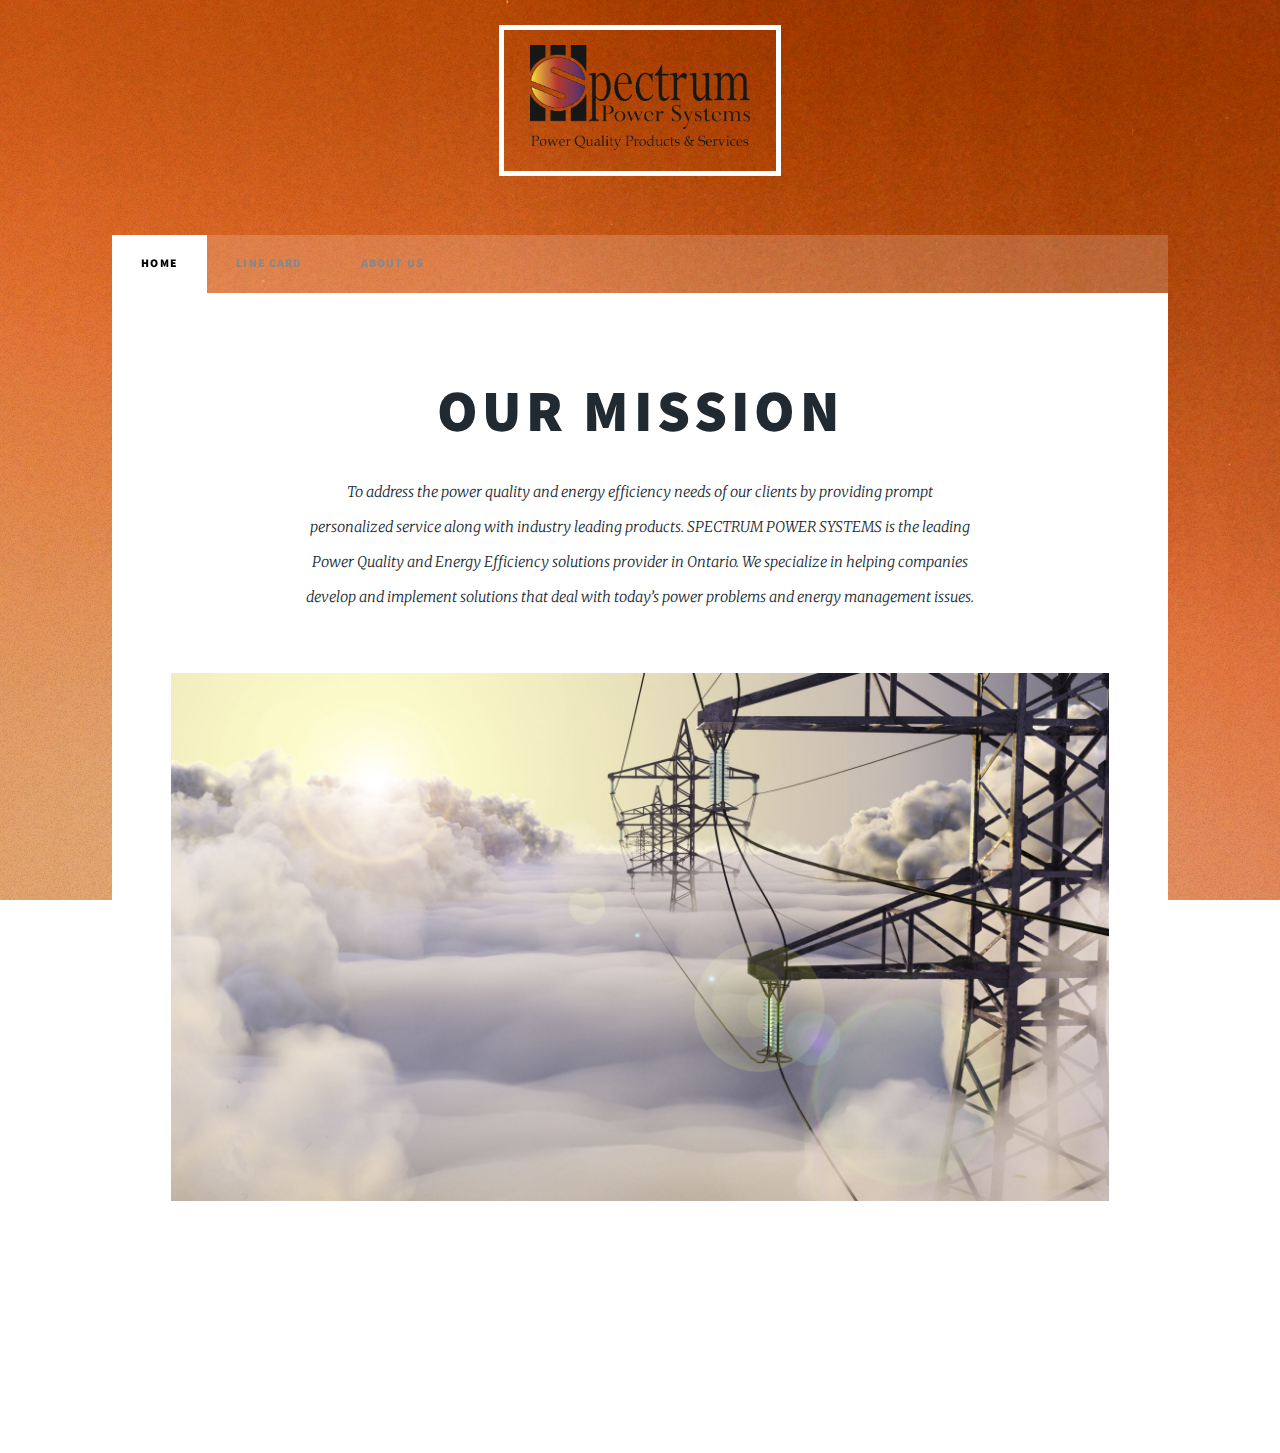
==== index.html @ ce245216 "Updated files" ====
﻿<!DOCTYPE HTML>
<html>
	<head>
		<title>Spectrum Power Systems</title>
		<meta charset="utf-8" />
		<meta name="viewport" content="width=device-width, initial-scale=1, user-scalable=no" />
		<link rel="stylesheet" href="assets/css/main.css" />
		<noscript><link rel="stylesheet" href="assets/css/noscript.css" /></noscript>
	</head>
	<body class="is-loading">

		<!-- Wrapper -->
			<div id="wrapper" >

				<!-- Intro -->
				<!--	<div id="intro">
						<div class="intro lg_img">
							<img src="images/logo.png"/>
							<br><br>
						</div>
						<!--<h1>Spectrum<br /></h1>
                            <h2>Power Systems</h2>
						<p>Power Quality Products & Services</a><br /></p>-->
				<!--		<ul class="actions">
							<li><a href="#header" class="button icon solo fa-arrow-down scrolly">Continue</a></li>
						</ul>
					</div>
				-->

				<!-- Header -->
					<header id="header">
						<a href="index.html" class="logo"><img src="images/logo.png"/></a>
					</header>

				<!-- Nav -->
					<nav id="nav">
						<ul class="links">
							<li class="active"><a href="index.html">Home</a></li>
							<li><a href="line_card.html">Line Card</a></li>
							<li><a href="about.html">About Us</a></li>
						</ul>
					</nav>

				<!-- Main -->
					<div id="main">

						<!-- Featured Post -->
							<article class="post featured">
								<header class="major">
								<h2>Our Mission<br /></h2>
									<p>To address the power quality and energy efficiency needs of our clients by providing prompt  <br/>
                                    personalized service along with industry leading products. SPECTRUM POWER SYSTEMS is the leading <br />
                                    Power Quality and Energy Efficiency solutions provider in Ontario. We specialize in helping companies <br />
                                    develop and implement solutions that deal with today’s power problems and energy management issues.</p>
								</header>
								<a href="#" class="image main"><img src="images/img01.jpg" alt="" /></a>
							</article>
                        </div>
				<!-- Copyright -->
					<div id="copyright">
						<ul><li>&copy; Copyright </li>
					</div>

			</div>

		<!-- Scripts -->
			<script src="assets/js/jquery.min.js"></script>
			<script src="assets/js/jquery.scrollex.min.js"></script>
			<script src="assets/js/jquery.scrolly.min.js"></script>
			<script src="assets/js/skel.min.js"></script>
			<script src="assets/js/util.js"></script>
			<script src="assets/js/main.js"></script>

	</body>
</html>
---- assets/css/main.css ----
@import url(font-awesome.min.css);
@import url("https://fonts.googleapis.com/css?family=Merriweather:300,700,300italic,700italic|Source+Sans+Pro:900");

/*
	Massively by HTML5 UP
	html5up.net | @ajlkn
	Free for personal and commercial use under the CCA 3.0 license (html5up.net/license)
*/

/* Reset */

.lmnop {
    text-align: left;
}
.logo img{
	height: 7.2rem;
	width: 15rem;
}
.line_table_left {
    padding-left: 7%;
}
.sublist {
    list-style-type: circle;
}
.map {
	padding-top: 3rem;
    height: 200%;
    width: 100%;
}
.logo_links {
    text-align: center;
}
.logo_links img{
    height:10%;
    width:175px; 
    text-align: center;
}
.logo_links a {
    border: 0 none;
}
.remove_empty {
	margin-bottom: 0px;
}
.lg_img img{
	height:320px;
	width:620px;
	text-align: center;
}



	html, body, div, span, applet, object, iframe, h1, h2, h3, h4, h5, h6, p, blockquote, pre, a, abbr, acronym, address, big, cite, code, del, dfn, em, img, ins, kbd, q, s, samp, small, strike, strong, sub, sup, tt, var, b, u, i, center, dl, dt, dd, ol, ul, li, fieldset, form, label, legend, table, caption, tbody, tfoot, thead, tr, th, td, article, aside, canvas, details, embed, figure, figcaption, footer, header, hgroup, menu, nav, output, ruby, section, summary, time, mark, audio, video {
		margin: 0;
		padding: 0;
		border: 0;
		font-size: 100%;
		font: inherit;
		vertical-align: baseline;
	}

	article, aside, details, figcaption, figure, footer, header, hgroup, menu, nav, section {
		display: block;
	}

	body {
		line-height: 1;
	}

	ol, ul {
		list-style: none;
	}

	blockquote, q {
		quotes: none;
	}

	blockquote:before, blockquote:after, q:before, q:after {
		content: '';
		content: none;
	}

	table {
		border-collapse: collapse;
		border-spacing: 0;
	}

	body {
		-webkit-text-size-adjust: none;
	}

/* Box Model */

	*, *:before, *:after {
		-moz-box-sizing: border-box;
		-webkit-box-sizing: border-box;
		box-sizing: border-box;
	}

/* Grid */

	.row {
		border-bottom: solid 1px transparent;
		-moz-box-sizing: border-box;
		-webkit-box-sizing: border-box;
		box-sizing: border-box;
	}

	.row > * {
		float: left;
		-moz-box-sizing: border-box;
		-webkit-box-sizing: border-box;
		box-sizing: border-box;
	}

	.row:after, .row:before {
		content: '';
		display: block;
		clear: both;
		height: 0;
	}

	.row.uniform > * > :first-child {
		margin-top: 0;
	}

	.row.uniform > * > :last-child {
		margin-bottom: 0;
	}

	.row.\30 \25 > * {
		padding: 0 0 0 0rem;
	}

	.row.\30 \25 {
		margin: 0 0 -1px 0rem;
	}

	.row.uniform.\30 \25 > * {
		padding: 0rem 0 0 0rem;
	}

	.row.uniform.\30 \25 {
		margin: 0rem 0 -1px 0rem;
	}

	.row > * {
		padding: 0 0 0 1.5rem;
	}

	.row {
		margin: 0 0 -1px -1.5rem;
	}

	.row.uniform > * {
		padding: 1.5rem 0 0 1.5rem;
	}

	.row.uniform {
		margin: -1.5rem 0 -1px -1.5rem;
	}

	.row.\32 00\25 > * {
		padding: 0 0 0 3rem;
	}

	.row.\32 00\25 {
		margin: 0 0 -1px -3rem;
	}

	.row.uniform.\32 00\25 > * {
		padding: 3rem 0 0 3rem;
	}

	.row.uniform.\32 00\25 {
		margin: -3rem 0 -1px -3rem;
	}

	.row.\31 50\25 > * {
		padding: 0 0 0 2.25rem;
	}

	.row.\31 50\25 {
		margin: 0 0 -1px -2.25rem;
	}

	.row.uniform.\31 50\25 > * {
		padding: 2.25rem 0 0 2.25rem;
	}

	.row.uniform.\31 50\25 {
		margin: -2.25rem 0 -1px -2.25rem;
	}

	.row.\35 0\25 > * {
		padding: 0 0 0 0.75rem;
	}

	.row.\35 0\25 {
		margin: 0 0 -1px -0.75rem;
	}

	.row.uniform.\35 0\25 > * {
		padding: 0.75rem 0 0 0.75rem;
	}

	.row.uniform.\35 0\25 {
		margin: -0.75rem 0 -1px -0.75rem;
	}

	.row.\32 5\25 > * {
		padding: 0 0 0 0.375rem;
	}

	.row.\32 5\25 {
		margin: 0 0 -1px -0.375rem;
	}

	.row.uniform.\32 5\25 > * {
		padding: 0.375rem 0 0 0.375rem;
	}

	.row.uniform.\32 5\25 {
		margin: -0.375rem 0 -1px -0.375rem;
	}

	.\31 2u, .\31 2u\24 {
		width: 100%;
		clear: none;
		margin-left: 0;
	}

	.\31 1u, .\31 1u\24 {
		width: 91.6666666667%;
		clear: none;
		margin-left: 0;
	}

	.\31 0u, .\31 0u\24 {
		width: 83.3333333333%;
		clear: none;
		margin-left: 0;
	}

	.\39 u, .\39 u\24 {
		width: 75%;
		clear: none;
		margin-left: 0;
	}

	.\38 u, .\38 u\24 {
		width: 66.6666666667%;
		clear: none;
		margin-left: 0;
	}

	.\37 u, .\37 u\24 {
		width: 58.3333333333%;
		clear: none;
		margin-left: 0;
	}

	.\36 u, .\36 u\24 {
		width: 50%;
		clear: none;
		margin-left: 0;
	}

	.\35 u, .\35 u\24 {
		width: 41.6666666667%;
		clear: none;
		margin-left: 0;
	}

	.\34 u, .\34 u\24 {
		width: 33.3333333333%;
		clear: none;
		margin-left: 0;
	}

	.\33 u, .\33 u\24 {
		width: 25%;
		clear: none;
		margin-left: 0;
	}

	.\32 u, .\32 u\24 {
		width: 16.6666666667%;
		clear: none;
		margin-left: 0;
	}

	.\31 u, .\31 u\24 {
		width: 8.3333333333%;
		clear: none;
		margin-left: 0;
	}

	.\31 2u\24 + *,
	.\31 1u\24 + *,
	.\31 0u\24 + *,
	.\39 u\24 + *,
	.\38 u\24 + *,
	.\37 u\24 + *,
	.\36 u\24 + *,
	.\35 u\24 + *,
	.\34 u\24 + *,
	.\33 u\24 + *,
	.\32 u\24 + *,
	.\31 u\24 + * {
		clear: left;
	}

	.\-11u {
		margin-left: 91.66667%;
	}

	.\-10u {
		margin-left: 83.33333%;
	}

	.\-9u {
		margin-left: 75%;
	}

	.\-8u {
		margin-left: 66.66667%;
	}

	.\-7u {
		margin-left: 58.33333%;
	}

	.\-6u {
		margin-left: 50%;
	}

	.\-5u {
		margin-left: 41.66667%;
	}

	.\-4u {
		margin-left: 33.33333%;
	}

	.\-3u {
		margin-left: 25%;
	}

	.\-2u {
		margin-left: 16.66667%;
	}

	.\-1u {
		margin-left: 8.33333%;
	}

	@media screen and (max-width: 1680px) {

		.row > * {
			padding: 0 0 0 1.5rem;
		}

		.row {
			margin: 0 0 -1px -1.5rem;
		}

		.row.uniform > * {
			padding: 1.5rem 0 0 1.5rem;
		}

		.row.uniform {
			margin: -1.5rem 0 -1px -1.5rem;
		}

		.row.\32 00\25 > * {
			padding: 0 0 0 3rem;
		}

		.row.\32 00\25 {
			margin: 0 0 -1px -3rem;
		}

		.row.uniform.\32 00\25 > * {
			padding: 3rem 0 0 3rem;
		}

		.row.uniform.\32 00\25 {
			margin: -3rem 0 -1px -3rem;
		}

		.row.\31 50\25 > * {
			padding: 0 0 0 2.25rem;
		}

		.row.\31 50\25 {
			margin: 0 0 -1px -2.25rem;
		}

		.row.uniform.\31 50\25 > * {
			padding: 2.25rem 0 0 2.25rem;
		}

		.row.uniform.\31 50\25 {
			margin: -2.25rem 0 -1px -2.25rem;
		}

		.row.\35 0\25 > * {
			padding: 0 0 0 0.75rem;
		}

		.row.\35 0\25 {
			margin: 0 0 -1px -0.75rem;
		}

		.row.uniform.\35 0\25 > * {
			padding: 0.75rem 0 0 0.75rem;
		}

		.row.uniform.\35 0\25 {
			margin: -0.75rem 0 -1px -0.75rem;
		}

		.row.\32 5\25 > * {
			padding: 0 0 0 0.375rem;
		}

		.row.\32 5\25 {
			margin: 0 0 -1px -0.375rem;
		}

		.row.uniform.\32 5\25 > * {
			padding: 0.375rem 0 0 0.375rem;
		}

		.row.uniform.\32 5\25 {
			margin: -0.375rem 0 -1px -0.375rem;
		}

		.\31 2u\28xlarge\29, .\31 2u\24\28xlarge\29 {
			width: 100%;
			clear: none;
			margin-left: 0;
		}

		.\31 1u\28xlarge\29, .\31 1u\24\28xlarge\29 {
			width: 91.6666666667%;
			clear: none;
			margin-left: 0;
		}

		.\31 0u\28xlarge\29, .\31 0u\24\28xlarge\29 {
			width: 83.3333333333%;
			clear: none;
			margin-left: 0;
		}

		.\39 u\28xlarge\29, .\39 u\24\28xlarge\29 {
			width: 75%;
			clear: none;
			margin-left: 0;
		}

		.\38 u\28xlarge\29, .\38 u\24\28xlarge\29 {
			width: 66.6666666667%;
			clear: none;
			margin-left: 0;
		}

		.\37 u\28xlarge\29, .\37 u\24\28xlarge\29 {
			width: 58.3333333333%;
			clear: none;
			margin-left: 0;
		}

		.\36 u\28xlarge\29, .\36 u\24\28xlarge\29 {
			width: 50%;
			clear: none;
			margin-left: 0;
		}

		.\35 u\28xlarge\29, .\35 u\24\28xlarge\29 {
			width: 41.6666666667%;
			clear: none;
			margin-left: 0;
		}

		.\34 u\28xlarge\29, .\34 u\24\28xlarge\29 {
			width: 33.3333333333%;
			clear: none;
			margin-left: 0;
		}

		.\33 u\28xlarge\29, .\33 u\24\28xlarge\29 {
			width: 25%;
			clear: none;
			margin-left: 0;
		}

		.\32 u\28xlarge\29, .\32 u\24\28xlarge\29 {
			width: 16.6666666667%;
			clear: none;
			margin-left: 0;
		}

		.\31 u\28xlarge\29, .\31 u\24\28xlarge\29 {
			width: 8.3333333333%;
			clear: none;
			margin-left: 0;
		}

		.\31 2u\24\28xlarge\29 + *,
		.\31 1u\24\28xlarge\29 + *,
		.\31 0u\24\28xlarge\29 + *,
		.\39 u\24\28xlarge\29 + *,
		.\38 u\24\28xlarge\29 + *,
		.\37 u\24\28xlarge\29 + *,
		.\36 u\24\28xlarge\29 + *,
		.\35 u\24\28xlarge\29 + *,
		.\34 u\24\28xlarge\29 + *,
		.\33 u\24\28xlarge\29 + *,
		.\32 u\24\28xlarge\29 + *,
		.\31 u\24\28xlarge\29 + * {
			clear: left;
		}

		.\-11u\28xlarge\29 {
			margin-left: 91.66667%;
		}

		.\-10u\28xlarge\29 {
			margin-left: 83.33333%;
		}

		.\-9u\28xlarge\29 {
			margin-left: 75%;
		}

		.\-8u\28xlarge\29 {
			margin-left: 66.66667%;
		}

		.\-7u\28xlarge\29 {
			margin-left: 58.33333%;
		}

		.\-6u\28xlarge\29 {
			margin-left: 50%;
		}

		.\-5u\28xlarge\29 {
			margin-left: 41.66667%;
		}

		.\-4u\28xlarge\29 {
			margin-left: 33.33333%;
		}

		.\-3u\28xlarge\29 {
			margin-left: 25%;
		}

		.\-2u\28xlarge\29 {
			margin-left: 16.66667%;
		}

		.\-1u\28xlarge\29 {
			margin-left: 8.33333%;
		}

	}

	@media screen and (max-width: 1280px) {

		.row > * {
			padding: 0 0 0 1.5rem;
		}

		.row {
			margin: 0 0 -1px -1.5rem;
		}

		.row.uniform > * {
			padding: 1.5rem 0 0 1.5rem;
		}

		.row.uniform {
			margin: -1.5rem 0 -1px -1.5rem;
		}

		.row.\32 00\25 > * {
			padding: 0 0 0 3rem;
		}

		.row.\32 00\25 {
			margin: 0 0 -1px -3rem;
		}

		.row.uniform.\32 00\25 > * {
			padding: 3rem 0 0 3rem;
		}

		.row.uniform.\32 00\25 {
			margin: -3rem 0 -1px -3rem;
		}

		.row.\31 50\25 > * {
			padding: 0 0 0 2.25rem;
		}

		.row.\31 50\25 {
			margin: 0 0 -1px -2.25rem;
		}

		.row.uniform.\31 50\25 > * {
			padding: 2.25rem 0 0 2.25rem;
		}

		.row.uniform.\31 50\25 {
			margin: -2.25rem 0 -1px -2.25rem;
		}

		.row.\35 0\25 > * {
			padding: 0 0 0 0.75rem;
		}

		.row.\35 0\25 {
			margin: 0 0 -1px -0.75rem;
		}

		.row.uniform.\35 0\25 > * {
			padding: 0.75rem 0 0 0.75rem;
		}

		.row.uniform.\35 0\25 {
			margin: -0.75rem 0 -1px -0.75rem;
		}

		.row.\32 5\25 > * {
			padding: 0 0 0 0.375rem;
		}

		.row.\32 5\25 {
			margin: 0 0 -1px -0.375rem;
		}

		.row.uniform.\32 5\25 > * {
			padding: 0.375rem 0 0 0.375rem;
		}

		.row.uniform.\32 5\25 {
			margin: -0.375rem 0 -1px -0.375rem;
		}

		.\31 2u\28large\29, .\31 2u\24\28large\29 {
			width: 100%;
			clear: none;
			margin-left: 0;
		}

		.\31 1u\28large\29, .\31 1u\24\28large\29 {
			width: 91.6666666667%;
			clear: none;
			margin-left: 0;
		}

		.\31 0u\28large\29, .\31 0u\24\28large\29 {
			width: 83.3333333333%;
			clear: none;
			margin-left: 0;
		}

		.\39 u\28large\29, .\39 u\24\28large\29 {
			width: 75%;
			clear: none;
			margin-left: 0;
		}

		.\38 u\28large\29, .\38 u\24\28large\29 {
			width: 66.6666666667%;
			clear: none;
			margin-left: 0;
		}

		.\37 u\28large\29, .\37 u\24\28large\29 {
			width: 58.3333333333%;
			clear: none;
			margin-left: 0;
		}

		.\36 u\28large\29, .\36 u\24\28large\29 {
			width: 50%;
			clear: none;
			margin-left: 0;
		}

		.\35 u\28large\29, .\35 u\24\28large\29 {
			width: 41.6666666667%;
			clear: none;
			margin-left: 0;
		}

		.\34 u\28large\29, .\34 u\24\28large\29 {
			width: 33.3333333333%;
			clear: none;
			margin-left: 0;
		}

		.\33 u\28large\29, .\33 u\24\28large\29 {
			width: 25%;
			clear: none;
			margin-left: 0;
		}

		.\32 u\28large\29, .\32 u\24\28large\29 {
			width: 16.6666666667%;
			clear: none;
			margin-left: 0;
		}

		.\31 u\28large\29, .\31 u\24\28large\29 {
			width: 8.3333333333%;
			clear: none;
			margin-left: 0;
		}

		.\31 2u\24\28large\29 + *,
		.\31 1u\24\28large\29 + *,
		.\31 0u\24\28large\29 + *,
		.\39 u\24\28large\29 + *,
		.\38 u\24\28large\29 + *,
		.\37 u\24\28large\29 + *,
		.\36 u\24\28large\29 + *,
		.\35 u\24\28large\29 + *,
		.\34 u\24\28large\29 + *,
		.\33 u\24\28large\29 + *,
		.\32 u\24\28large\29 + *,
		.\31 u\24\28large\29 + * {
			clear: left;
		}

		.\-11u\28large\29 {
			margin-left: 91.66667%;
		}

		.\-10u\28large\29 {
			margin-left: 83.33333%;
		}

		.\-9u\28large\29 {
			margin-left: 75%;
		}

		.\-8u\28large\29 {
			margin-left: 66.66667%;
		}

		.\-7u\28large\29 {
			margin-left: 58.33333%;
		}

		.\-6u\28large\29 {
			margin-left: 50%;
		}

		.\-5u\28large\29 {
			margin-left: 41.66667%;
		}

		.\-4u\28large\29 {
			margin-left: 33.33333%;
		}

		.\-3u\28large\29 {
			margin-left: 25%;
		}

		.\-2u\28large\29 {
			margin-left: 16.66667%;
		}

		.\-1u\28large\29 {
			margin-left: 8.33333%;
		}

	}

	@media screen and (max-width: 980px) {

		.row > * {
			padding: 0 0 0 1.5rem;
		}

		.row {
			margin: 0 0 -1px -1.5rem;
		}

		.row.uniform > * {
			padding: 1.5rem 0 0 1.5rem;
		}

		.row.uniform {
			margin: -1.5rem 0 -1px -1.5rem;
		}

		.row.\32 00\25 > * {
			padding: 0 0 0 3rem;
		}

		.row.\32 00\25 {
			margin: 0 0 -1px -3rem;
		}

		.row.uniform.\32 00\25 > * {
			padding: 3rem 0 0 3rem;
		}

		.row.uniform.\32 00\25 {
			margin: -3rem 0 -1px -3rem;
		}

		.row.\31 50\25 > * {
			padding: 0 0 0 2.25rem;
		}

		.row.\31 50\25 {
			margin: 0 0 -1px -2.25rem;
		}

		.row.uniform.\31 50\25 > * {
			padding: 2.25rem 0 0 2.25rem;
		}

		.row.uniform.\31 50\25 {
			margin: -2.25rem 0 -1px -2.25rem;
		}

		.row.\35 0\25 > * {
			padding: 0 0 0 0.75rem;
		}

		.row.\35 0\25 {
			margin: 0 0 -1px -0.75rem;
		}

		.row.uniform.\35 0\25 > * {
			padding: 0.75rem 0 0 0.75rem;
		}

		.row.uniform.\35 0\25 {
			margin: -0.75rem 0 -1px -0.75rem;
		}

		.row.\32 5\25 > * {
			padding: 0 0 0 0.375rem;
		}

		.row.\32 5\25 {
			margin: 0 0 -1px -0.375rem;
		}

		.row.uniform.\32 5\25 > * {
			padding: 0.375rem 0 0 0.375rem;
		}

		.row.uniform.\32 5\25 {
			margin: -0.375rem 0 -1px -0.375rem;
		}

		.\31 2u\28medium\29, .\31 2u\24\28medium\29 {
			width: 100%;
			clear: none;
			margin-left: 0;
		}

		.\31 1u\28medium\29, .\31 1u\24\28medium\29 {
			width: 91.6666666667%;
			clear: none;
			margin-left: 0;
		}

		.\31 0u\28medium\29, .\31 0u\24\28medium\29 {
			width: 83.3333333333%;
			clear: none;
			margin-left: 0;
		}

		.\39 u\28medium\29, .\39 u\24\28medium\29 {
			width: 75%;
			clear: none;
			margin-left: 0;
		}

		.\38 u\28medium\29, .\38 u\24\28medium\29 {
			width: 66.6666666667%;
			clear: none;
			margin-left: 0;
		}

		.\37 u\28medium\29, .\37 u\24\28medium\29 {
			width: 58.3333333333%;
			clear: none;
			margin-left: 0;
		}

		.\36 u\28medium\29, .\36 u\24\28medium\29 {
			width: 50%;
			clear: none;
			margin-left: 0;
		}

		.\35 u\28medium\29, .\35 u\24\28medium\29 {
			width: 41.6666666667%;
			clear: none;
			margin-left: 0;
		}

		.\34 u\28medium\29, .\34 u\24\28medium\29 {
			width: 33.3333333333%;
			clear: none;
			margin-left: 0;
		}

		.\33 u\28medium\29, .\33 u\24\28medium\29 {
			width: 25%;
			clear: none;
			margin-left: 0;
		}

		.\32 u\28medium\29, .\32 u\24\28medium\29 {
			width: 16.6666666667%;
			clear: none;
			margin-left: 0;
		}

		.\31 u\28medium\29, .\31 u\24\28medium\29 {
			width: 8.3333333333%;
			clear: none;
			margin-left: 0;
		}

		.\31 2u\24\28medium\29 + *,
		.\31 1u\24\28medium\29 + *,
		.\31 0u\24\28medium\29 + *,
		.\39 u\24\28medium\29 + *,
		.\38 u\24\28medium\29 + *,
		.\37 u\24\28medium\29 + *,
		.\36 u\24\28medium\29 + *,
		.\35 u\24\28medium\29 + *,
		.\34 u\24\28medium\29 + *,
		.\33 u\24\28medium\29 + *,
		.\32 u\24\28medium\29 + *,
		.\31 u\24\28medium\29 + * {
			clear: left;
		}

		.\-11u\28medium\29 {
			margin-left: 91.66667%;
		}

		.\-10u\28medium\29 {
			margin-left: 83.33333%;
		}

		.\-9u\28medium\29 {
			margin-left: 75%;
		}

		.\-8u\28medium\29 {
			margin-left: 66.66667%;
		}

		.\-7u\28medium\29 {
			margin-left: 58.33333%;
		}

		.\-6u\28medium\29 {
			margin-left: 50%;
		}

		.\-5u\28medium\29 {
			margin-left: 41.66667%;
		}

		.\-4u\28medium\29 {
			margin-left: 33.33333%;
		}

		.\-3u\28medium\29 {
			margin-left: 25%;
		}

		.\-2u\28medium\29 {
			margin-left: 16.66667%;
		}

		.\-1u\28medium\29 {
			margin-left: 8.33333%;
		}

	}

	@media screen and (max-width: 736px) {

		.row > * {
			padding: 0 0 0 1.5rem;
		}

		.row {
			margin: 0 0 -1px -1.5rem;
		}

		.row.uniform > * {
			padding: 1.5rem 0 0 1.5rem;
		}

		.row.uniform {
			margin: -1.5rem 0 -1px -1.5rem;
		}

		.row.\32 00\25 > * {
			padding: 0 0 0 3rem;
		}

		.row.\32 00\25 {
			margin: 0 0 -1px -3rem;
		}

		.row.uniform.\32 00\25 > * {
			padding: 3rem 0 0 3rem;
		}

		.row.uniform.\32 00\25 {
			margin: -3rem 0 -1px -3rem;
		}

		.row.\31 50\25 > * {
			padding: 0 0 0 2.25rem;
		}

		.row.\31 50\25 {
			margin: 0 0 -1px -2.25rem;
		}

		.row.uniform.\31 50\25 > * {
			padding: 2.25rem 0 0 2.25rem;
		}

		.row.uniform.\31 50\25 {
			margin: -2.25rem 0 -1px -2.25rem;
		}

		.row.\35 0\25 > * {
			padding: 0 0 0 0.75rem;
		}

		.row.\35 0\25 {
			margin: 0 0 -1px -0.75rem;
		}

		.row.uniform.\35 0\25 > * {
			padding: 0.75rem 0 0 0.75rem;
		}

		.row.uniform.\35 0\25 {
			margin: -0.75rem 0 -1px -0.75rem;
		}

		.row.\32 5\25 > * {
			padding: 0 0 0 0.375rem;
		}

		.row.\32 5\25 {
			margin: 0 0 -1px -0.375rem;
		}

		.row.uniform.\32 5\25 > * {
			padding: 0.375rem 0 0 0.375rem;
		}

		.row.uniform.\32 5\25 {
			margin: -0.375rem 0 -1px -0.375rem;
		}

		.\31 2u\28small\29, .\31 2u\24\28small\29 {
			width: 100%;
			clear: none;
			margin-left: 0;
		}

		.\31 1u\28small\29, .\31 1u\24\28small\29 {
			width: 91.6666666667%;
			clear: none;
			margin-left: 0;
		}

		.\31 0u\28small\29, .\31 0u\24\28small\29 {
			width: 83.3333333333%;
			clear: none;
			margin-left: 0;
		}

		.\39 u\28small\29, .\39 u\24\28small\29 {
			width: 75%;
			clear: none;
			margin-left: 0;
		}

		.\38 u\28small\29, .\38 u\24\28small\29 {
			width: 66.6666666667%;
			clear: none;
			margin-left: 0;
		}

		.\37 u\28small\29, .\37 u\24\28small\29 {
			width: 58.3333333333%;
			clear: none;
			margin-left: 0;
		}

		.\36 u\28small\29, .\36 u\24\28small\29 {
			width: 50%;
			clear: none;
			margin-left: 0;
		}

		.\35 u\28small\29, .\35 u\24\28small\29 {
			width: 41.6666666667%;
			clear: none;
			margin-left: 0;
		}

		.\34 u\28small\29, .\34 u\24\28small\29 {
			width: 33.3333333333%;
			clear: none;
			margin-left: 0;
		}

		.\33 u\28small\29, .\33 u\24\28small\29 {
			width: 25%;
			clear: none;
			margin-left: 0;
		}

		.\32 u\28small\29, .\32 u\24\28small\29 {
			width: 16.6666666667%;
			clear: none;
			margin-left: 0;
		}

		.\31 u\28small\29, .\31 u\24\28small\29 {
			width: 8.3333333333%;
			clear: none;
			margin-left: 0;
		}

		.\31 2u\24\28small\29 + *,
		.\31 1u\24\28small\29 + *,
		.\31 0u\24\28small\29 + *,
		.\39 u\24\28small\29 + *,
		.\38 u\24\28small\29 + *,
		.\37 u\24\28small\29 + *,
		.\36 u\24\28small\29 + *,
		.\35 u\24\28small\29 + *,
		.\34 u\24\28small\29 + *,
		.\33 u\24\28small\29 + *,
		.\32 u\24\28small\29 + *,
		.\31 u\24\28small\29 + * {
			clear: left;
		}

		.\-11u\28small\29 {
			margin-left: 91.66667%;
		}

		.\-10u\28small\29 {
			margin-left: 83.33333%;
		}

		.\-9u\28small\29 {
			margin-left: 75%;
		}

		.\-8u\28small\29 {
			margin-left: 66.66667%;
		}

		.\-7u\28small\29 {
			margin-left: 58.33333%;
		}

		.\-6u\28small\29 {
			margin-left: 50%;
		}

		.\-5u\28small\29 {
			margin-left: 41.66667%;
		}

		.\-4u\28small\29 {
			margin-left: 33.33333%;
		}

		.\-3u\28small\29 {
			margin-left: 25%;
		}

		.\-2u\28small\29 {
			margin-left: 16.66667%;
		}

		.\-1u\28small\29 {
			margin-left: 8.33333%;
		}

	}

	@media screen and (max-width: 480px) {

		.row > * {
			padding: 0 0 0 1.5rem;
		}

		.row {
			margin: 0 0 -1px -1.5rem;
		}

		.row.uniform > * {
			padding: 1.5rem 0 0 1.5rem;
		}

		.row.uniform {
			margin: -1.5rem 0 -1px -1.5rem;
		}

		.row.\32 00\25 > * {
			padding: 0 0 0 3rem;
		}

		.row.\32 00\25 {
			margin: 0 0 -1px -3rem;
		}

		.row.uniform.\32 00\25 > * {
			padding: 3rem 0 0 3rem;
		}

		.row.uniform.\32 00\25 {
			margin: -3rem 0 -1px -3rem;
		}

		.row.\31 50\25 > * {
			padding: 0 0 0 2.25rem;
		}

		.row.\31 50\25 {
			margin: 0 0 -1px -2.25rem;
		}

		.row.uniform.\31 50\25 > * {
			padding: 2.25rem 0 0 2.25rem;
		}

		.row.uniform.\31 50\25 {
			margin: -2.25rem 0 -1px -2.25rem;
		}

		.row.\35 0\25 > * {
			padding: 0 0 0 0.75rem;
		}

		.row.\35 0\25 {
			margin: 0 0 -1px -0.75rem;
		}

		.row.uniform.\35 0\25 > * {
			padding: 0.75rem 0 0 0.75rem;
		}

		.row.uniform.\35 0\25 {
			margin: -0.75rem 0 -1px -0.75rem;
		}

		.row.\32 5\25 > * {
			padding: 0 0 0 0.375rem;
		}

		.row.\32 5\25 {
			margin: 0 0 -1px -0.375rem;
		}

		.row.uniform.\32 5\25 > * {
			padding: 0.375rem 0 0 0.375rem;
		}

		.row.uniform.\32 5\25 {
			margin: -0.375rem 0 -1px -0.375rem;
		}

		.\31 2u\28xsmall\29, .\31 2u\24\28xsmall\29 {
			width: 100%;
			clear: none;
			margin-left: 0;
		}

		.\31 1u\28xsmall\29, .\31 1u\24\28xsmall\29 {
			width: 91.6666666667%;
			clear: none;
			margin-left: 0;
		}

		.\31 0u\28xsmall\29, .\31 0u\24\28xsmall\29 {
			width: 83.3333333333%;
			clear: none;
			margin-left: 0;
		}

		.\39 u\28xsmall\29, .\39 u\24\28xsmall\29 {
			width: 75%;
			clear: none;
			margin-left: 0;
		}

		.\38 u\28xsmall\29, .\38 u\24\28xsmall\29 {
			width: 66.6666666667%;
			clear: none;
			margin-left: 0;
		}

		.\37 u\28xsmall\29, .\37 u\24\28xsmall\29 {
			width: 58.3333333333%;
			clear: none;
			margin-left: 0;
		}

		.\36 u\28xsmall\29, .\36 u\24\28xsmall\29 {
			width: 50%;
			clear: none;
			margin-left: 0;
		}

		.\35 u\28xsmall\29, .\35 u\24\28xsmall\29 {
			width: 41.6666666667%;
			clear: none;
			margin-left: 0;
		}

		.\34 u\28xsmall\29, .\34 u\24\28xsmall\29 {
			width: 33.3333333333%;
			clear: none;
			margin-left: 0;
		}

		.\33 u\28xsmall\29, .\33 u\24\28xsmall\29 {
			width: 25%;
			clear: none;
			margin-left: 0;
		}

		.\32 u\28xsmall\29, .\32 u\24\28xsmall\29 {
			width: 16.6666666667%;
			clear: none;
			margin-left: 0;
		}

		.\31 u\28xsmall\29, .\31 u\24\28xsmall\29 {
			width: 8.3333333333%;
			clear: none;
			margin-left: 0;
		}

		.\31 2u\24\28xsmall\29 + *,
		.\31 1u\24\28xsmall\29 + *,
		.\31 0u\24\28xsmall\29 + *,
		.\39 u\24\28xsmall\29 + *,
		.\38 u\24\28xsmall\29 + *,
		.\37 u\24\28xsmall\29 + *,
		.\36 u\24\28xsmall\29 + *,
		.\35 u\24\28xsmall\29 + *,
		.\34 u\24\28xsmall\29 + *,
		.\33 u\24\28xsmall\29 + *,
		.\32 u\24\28xsmall\29 + *,
		.\31 u\24\28xsmall\29 + * {
			clear: left;
		}

		.\-11u\28xsmall\29 {
			margin-left: 91.66667%;
		}

		.\-10u\28xsmall\29 {
			margin-left: 83.33333%;
		}

		.\-9u\28xsmall\29 {
			margin-left: 75%;
		}

		.\-8u\28xsmall\29 {
			margin-left: 66.66667%;
		}

		.\-7u\28xsmall\29 {
			margin-left: 58.33333%;
		}

		.\-6u\28xsmall\29 {
			margin-left: 50%;
		}

		.\-5u\28xsmall\29 {
			margin-left: 41.66667%;
		}

		.\-4u\28xsmall\29 {
			margin-left: 33.33333%;
		}

		.\-3u\28xsmall\29 {
			margin-left: 25%;
		}

		.\-2u\28xsmall\29 {
			margin-left: 16.66667%;
		}

		.\-1u\28xsmall\29 {
			margin-left: 8.33333%;
		}

	}

	@media screen and (max-width: 360px) {

		.row > * {
			padding: 0 0 0 1.5rem;
		}

		.row {
			margin: 0 0 -1px -1.5rem;
		}

		.row.uniform > * {
			padding: 1.5rem 0 0 1.5rem;
		}

		.row.uniform {
			margin: -1.5rem 0 -1px -1.5rem;
		}

		.row.\32 00\25 > * {
			padding: 0 0 0 3rem;
		}

		.row.\32 00\25 {
			margin: 0 0 -1px -3rem;
		}

		.row.uniform.\32 00\25 > * {
			padding: 3rem 0 0 3rem;
		}

		.row.uniform.\32 00\25 {
			margin: -3rem 0 -1px -3rem;
		}

		.row.\31 50\25 > * {
			padding: 0 0 0 2.25rem;
		}

		.row.\31 50\25 {
			margin: 0 0 -1px -2.25rem;
		}

		.row.uniform.\31 50\25 > * {
			padding: 2.25rem 0 0 2.25rem;
		}

		.row.uniform.\31 50\25 {
			margin: -2.25rem 0 -1px -2.25rem;
		}

		.row.\35 0\25 > * {
			padding: 0 0 0 0.75rem;
		}

		.row.\35 0\25 {
			margin: 0 0 -1px -0.75rem;
		}

		.row.uniform.\35 0\25 > * {
			padding: 0.75rem 0 0 0.75rem;
		}

		.row.uniform.\35 0\25 {
			margin: -0.75rem 0 -1px -0.75rem;
		}

		.row.\32 5\25 > * {
			padding: 0 0 0 0.375rem;
		}

		.row.\32 5\25 {
			margin: 0 0 -1px -0.375rem;
		}

		.row.uniform.\32 5\25 > * {
			padding: 0.375rem 0 0 0.375rem;
		}

		.row.uniform.\32 5\25 {
			margin: -0.375rem 0 -1px -0.375rem;
		}

		.\31 2u\28xxsmall\29, .\31 2u\24\28xxsmall\29 {
			width: 100%;
			clear: none;
			margin-left: 0;
		}

		.\31 1u\28xxsmall\29, .\31 1u\24\28xxsmall\29 {
			width: 91.6666666667%;
			clear: none;
			margin-left: 0;
		}

		.\31 0u\28xxsmall\29, .\31 0u\24\28xxsmall\29 {
			width: 83.3333333333%;
			clear: none;
			margin-left: 0;
		}

		.\39 u\28xxsmall\29, .\39 u\24\28xxsmall\29 {
			width: 75%;
			clear: none;
			margin-left: 0;
		}

		.\38 u\28xxsmall\29, .\38 u\24\28xxsmall\29 {
			width: 66.6666666667%;
			clear: none;
			margin-left: 0;
		}

		.\37 u\28xxsmall\29, .\37 u\24\28xxsmall\29 {
			width: 58.3333333333%;
			clear: none;
			margin-left: 0;
		}

		.\36 u\28xxsmall\29, .\36 u\24\28xxsmall\29 {
			width: 50%;
			clear: none;
			margin-left: 0;
		}

		.\35 u\28xxsmall\29, .\35 u\24\28xxsmall\29 {
			width: 41.6666666667%;
			clear: none;
			margin-left: 0;
		}

		.\34 u\28xxsmall\29, .\34 u\24\28xxsmall\29 {
			width: 33.3333333333%;
			clear: none;
			margin-left: 0;
		}

		.\33 u\28xxsmall\29, .\33 u\24\28xxsmall\29 {
			width: 25%;
			clear: none;
			margin-left: 0;
		}

		.\32 u\28xxsmall\29, .\32 u\24\28xxsmall\29 {
			width: 16.6666666667%;
			clear: none;
			margin-left: 0;
		}

		.\31 u\28xxsmall\29, .\31 u\24\28xxsmall\29 {
			width: 8.3333333333%;
			clear: none;
			margin-left: 0;
		}

		.\31 2u\24\28xxsmall\29 + *,
		.\31 1u\24\28xxsmall\29 + *,
		.\31 0u\24\28xxsmall\29 + *,
		.\39 u\24\28xxsmall\29 + *,
		.\38 u\24\28xxsmall\29 + *,
		.\37 u\24\28xxsmall\29 + *,
		.\36 u\24\28xxsmall\29 + *,
		.\35 u\24\28xxsmall\29 + *,
		.\34 u\24\28xxsmall\29 + *,
		.\33 u\24\28xxsmall\29 + *,
		.\32 u\24\28xxsmall\29 + *,
		.\31 u\24\28xxsmall\29 + * {
			clear: left;
		}

		.\-11u\28xxsmall\29 {
			margin-left: 91.66667%;
		}

		.\-10u\28xxsmall\29 {
			margin-left: 83.33333%;
		}

		.\-9u\28xxsmall\29 {
			margin-left: 75%;
		}

		.\-8u\28xxsmall\29 {
			margin-left: 66.66667%;
		}

		.\-7u\28xxsmall\29 {
			margin-left: 58.33333%;
		}

		.\-6u\28xxsmall\29 {
			margin-left: 50%;
		}

		.\-5u\28xxsmall\29 {
			margin-left: 41.66667%;
		}

		.\-4u\28xxsmall\29 {
			margin-left: 33.33333%;
		}

		.\-3u\28xxsmall\29 {
			margin-left: 25%;
		}

		.\-2u\28xxsmall\29 {
			margin-left: 16.66667%;
		}

		.\-1u\28xxsmall\29 {
			margin-left: 8.33333%;
		}

	}

/* Basic */

	@-ms-viewport {
		width: device-width;
	}

	body {
		-ms-overflow-style: scrollbar;
	}

	@media screen and (max-width: 480px) {

		html, body {
			min-width: 320px;
		}

	}

	body {
		background-image: url("images/logo.png");
	}

		body.is-loading *, body.is-loading *:before, body.is-loading *:after {
			-moz-animation: none !important;
			-webkit-animation: none !important;
			-ms-animation: none !important;
			animation: none !important;
			-moz-transition: none !important;
			-webkit-transition: none !important;
			-ms-transition: none !important;
			transition: none !important;
		}

/* Type */

	html {
		font-size: 16pt;
	}

		@media screen and (max-width: 1680px) {

			html {
				font-size: 12pt;
			}

		}

		@media screen and (max-width: 1280px) {

			html {
				font-size: 11pt;
			}

		}

		@media screen and (max-width: 360px) {

			html {
				font-size: 10pt;
			}

		}

	body {
		color: #212931;
	}

	body, input, select, textarea {
		font-family: "Merriweather", Georgia, serif;
		font-weight: 300;
		font-size: 1rem;
		line-height: 2.375;
	}

	a {
		-moz-transition: color 0.2s ease-in-out, background-color 0.2s ease-in-out, border-color 0.2s ease-in-out, box-shadow 0.2s ease-in-out;
		-webkit-transition: color 0.2s ease-in-out, background-color 0.2s ease-in-out, border-color 0.2s ease-in-out, box-shadow 0.2s ease-in-out;
		-ms-transition: color 0.2s ease-in-out, background-color 0.2s ease-in-out, border-color 0.2s ease-in-out, box-shadow 0.2s ease-in-out;
		transition: color 0.2s ease-in-out, background-color 0.2s ease-in-out, border-color 0.2s ease-in-out, box-shadow 0.2s ease-in-out;
		border-bottom: dotted 1px;
		text-decoration: none;
	}

		a:hover {
			border-bottom-color: transparent;
		}

	strong, b {
		font-weight: 600;
	}

	em, i {
		font-style: italic;
	}

	p {
		text-align: justify;
		margin: 0 0 2rem 0;
	}

	h1, h2, h3, h4, h5, h6 {
		font-family: "Source Sans Pro", Helvetica, sans-serif;
		font-weight: 900;
		line-height: 1.5;
		letter-spacing: 0.075em;
		text-transform: uppercase;
		margin: 0 0 1rem 0;
	}

		h1 a, h2 a, h3 a, h4 a, h5 a, h6 a {
			border-bottom: 0;
			color: inherit;
			text-decoration: none;
		}

	h1 {
		font-size: 4rem;
		line-height: 1.1;
		margin: 0 0 2rem 0;
	}

	h2 {
		font-size: 1.75rem;
		line-height: 1.3;
		margin: 0 0 1.5rem 0;
	}

	h3 {
		font-size: 1.25rem;
		margin: 0 0 1.5rem 0;
	}

	h4 {
		font-size: 1rem;
	}

	h5 {
		font-size: 0.9rem;
	}

	h6 {
		font-size: 0.8rem;
	}

	sub {
		font-size: 0.8rem;
		position: relative;
		top: 0.5rem;
	}

	sup {
		font-size: 0.8rem;
		position: relative;
		top: -0.5rem;
	}

	blockquote {
		border-left: solid 4px;
		font-style: italic;
		margin: 0 0 2rem 0;
		padding: 0.5rem 0 0.5rem 2rem;
	}

	code {
		border: solid 2px;
		font-family: "Courier New", monospace;
		font-size: 0.9rem;
		margin: 0 0.25rem;
		padding: 0.25rem 0.65rem;
	}

	pre {
		-webkit-overflow-scrolling: touch;
		font-family: "Courier New", monospace;
		font-size: 0.9rem;
		margin: 0 0 2rem 0;
	}

		pre code {
			display: block;
			line-height: 1.75;
			padding: 1rem 1.5rem;
			overflow-x: auto;
		}

	hr {
		border: 0;
		border-bottom: solid 2px;
		margin: 3rem 0;
	}

		hr.major {
			margin: 5rem 0;
		}

	.align-left {
		text-align: left;
	}

	.align-center {
		text-align: center;
	}

	.align-right {
		text-align: right;
	}

	input, select, textarea {
		color: #212931;
	}

	a {
		color: #212931;
		border-bottom-color: rgba(33, 41, 49, 0.5);
	}

		a:hover {
			border-bottom-color: transparent;
			color: #18bfef !important;
		}

	strong, b {
		color: #212931;
	}

	h1, h2, h3, h4, h5, h6 {
		color: #212931;
	}

	blockquote {
		border-left-color: #eeeeee;
	}

	code {
		background: rgba(220, 220, 220, 0.25);
		border-color: #eeeeee;
	}

	hr {
		border-bottom-color: #eeeeee;
	}

/* Box */

	.box {
		border: solid 2px;
		margin-bottom: 2rem;
		padding: 1.5rem;
	}

		.box > :last-child,
		.box > :last-child > :last-child,
		.box > :last-child > :last-child > :last-child {
			margin-bottom: 0;
		}

		.box.alt {
			border: 0;
			border-radius: 0;
			padding: 0;
		}

	.box {
		border-color: #eeeeee;
	}

/* Button */

	input[type="submit"],
	input[type="reset"],
	input[type="button"],
	button,
	.button {
		-moz-appearance: none;
		-webkit-appearance: none;
		-ms-appearance: none;
		appearance: none;
		-moz-transition: background-color 0.2s ease-in-out, box-shadow 0.2s ease-in-out, color 0.2s ease-in-out;
		-webkit-transition: background-color 0.2s ease-in-out, box-shadow 0.2s ease-in-out, color 0.2s ease-in-out;
		-ms-transition: background-color 0.2s ease-in-out, box-shadow 0.2s ease-in-out, color 0.2s ease-in-out;
		transition: background-color 0.2s ease-in-out, box-shadow 0.2s ease-in-out, color 0.2s ease-in-out;
		border: 0;
		cursor: pointer;
		display: inline-block;
		font-family: "Source Sans Pro", Helvetica, sans-serif;
		font-size: 0.8rem;
		font-weight: 900;
		letter-spacing: 0.075em;
		height: 3rem;
		line-height: 3rem;
		padding: 0 2rem;
		text-align: center;
		text-decoration: none;
		text-transform: uppercase;
		white-space: nowrap;
	}

		input[type="submit"].icon:before,
		input[type="reset"].icon:before,
		input[type="button"].icon:before,
		button.icon:before,
		.button.icon:before {
			margin-right: 0.5rem;
		}

		input[type="submit"].icon.solo,
		input[type="reset"].icon.solo,
		input[type="button"].icon.solo,
		button.icon.solo,
		.button.icon.solo {
			position: relative;
			width: 4rem;
			height: 4rem;
			line-height: 4rem;
			border-radius: 4rem;
			text-indent: 4rem;
			overflow: hidden;
			padding: 0;
			white-space: nowrap;
		}

			input[type="submit"].icon.solo:before,
			input[type="reset"].icon.solo:before,
			input[type="button"].icon.solo:before,
			button.icon.solo:before,
			.button.icon.solo:before {
				position: absolute;
				display: block;
				top: 0;
				left: 0;
				width: inherit;
				height: inherit;
				line-height: inherit;
				font-size: 1.25rem;
				margin-right: 0;
				text-align: center;
				text-indent: 0;
			}

		input[type="submit"].fit,
		input[type="reset"].fit,
		input[type="button"].fit,
		button.fit,
		.button.fit {
			display: block;
			margin: 0 0 1rem 0;
			width: 100%;
		}

		input[type="submit"].small,
		input[type="reset"].small,
		input[type="button"].small,
		button.small,
		.button.small {
			font-size: 0.7rem;
			height: 2.5rem;
			line-height: 2.5rem;
			padding: 0 1.5rem;
		}

		input[type="submit"].big,
		input[type="reset"].big,
		input[type="button"].big,
		button.big,
		.button.big {
			font-size: 0.9rem;
			height: 3.5rem;
			line-height: 3.5rem;
			padding: 0 2.75rem;
		}

		@media screen and (max-width: 980px) {

			input[type="submit"],
			input[type="reset"],
			input[type="button"],
			button,
			.button {
				font-size: 0.9rem;
				height: 3.25rem;
				line-height: 3.25rem;
			}

				input[type="submit"].big,
				input[type="reset"].big,
				input[type="button"].big,
				button.big,
				.button.big {
					font-size: 1rem;
					height: 3.75rem;
					line-height: 3.75rem;
				}

		}

		input[type="submit"].disabled, input[type="submit"]:disabled,
		input[type="reset"].disabled,
		input[type="reset"]:disabled,
		input[type="button"].disabled,
		input[type="button"]:disabled,
		button.disabled,
		button:disabled,
		.button.disabled,
		.button:disabled {
			-moz-pointer-events: none;
			-webkit-pointer-events: none;
			-ms-pointer-events: none;
			pointer-events: none;
			opacity: 0.25;
		}

	input[type="submit"],
	input[type="reset"],
	input[type="button"],
	button,
	.button {
		background-color: transparent;
		box-shadow: inset 0 0 0 2px #212931;
		color: #212931 !important;
	}

		input[type="submit"]:hover,
		input[type="reset"]:hover,
		input[type="button"]:hover,
		button:hover,
		.button:hover {
			box-shadow: inset 0 0 0 2px #18bfef;
			color: #18bfef !important;
		}

		input[type="submit"].special,
		input[type="reset"].special,
		input[type="button"].special,
		button.special,
		.button.special {
			background-color: #212931;
			box-shadow: none;
			color: #ffffff !important;
		}

			input[type="submit"].special:hover,
			input[type="reset"].special:hover,
			input[type="button"].special:hover,
			button.special:hover,
			.button.special:hover {
				background-color: #18bfef;
			}

/* Form */

	form {
		display: -moz-flex;
		display: -webkit-flex;
		display: -ms-flex;
		display: flex;
		-moz-flex-wrap: wrap;
		-webkit-flex-wrap: wrap;
		-ms-flex-wrap: wrap;
		flex-wrap: wrap;
		width: calc(100% + 3rem);
		margin: -1.5rem 0 2rem -1.5rem;
	}

		form > .field {
			-moz-flex-grow: 0;
			-webkit-flex-grow: 0;
			-ms-flex-grow: 0;
			flex-grow: 0;
			-moz-flex-shrink: 0;
			-webkit-flex-shrink: 0;
			-ms-flex-shrink: 0;
			flex-shrink: 0;
			padding: 1.5rem 0 0 1.5rem;
			width: calc(80%);
		}

			form > .field.half {
				width: calc(50% - 0.75rem);
			}

			form > .field.third {
				width: calc(100%/3 - 0.5rem);
			}

			form > .field.quarter {
				width: calc(25% - 0.375rem);
			}

		form > .actions {
			-moz-flex-grow: 0;
			-webkit-flex-grow: 0;
			-ms-flex-grow: 0;
			flex-grow: 0;
			-moz-flex-shrink: 1;
			-webkit-flex-shrink: 1;
			-ms-flex-shrink: 1;
			flex-shrink: 1;
			margin: 1.875rem 0 0 1.5rem !important;
			width: calc(100% - 3rem);
		}

		form.alt {
			display: block;
			width: 100%;
			margin: 0 0 2rem 0;
		}

			form.alt > .actions {
				margin: 0 0 2rem 0;
				width: 100%;
			}

		@media screen and (max-width: 480px) {

			form {
				width: calc(100% + 3rem);
				margin: -1.5rem 0 2rem -1.5rem;
			}

				form > .field {
					padding: 1.5rem 0 0 1.5rem;
					width: calc(100% - 1.5rem);
				}

					form > .field.half {
						width: calc(100% - 1.5rem);
					}

					form > .field.third {
						width: calc(100% - 1.5rem);
					}

					form > .field.quarter {
						width: calc(100% - 1.5rem);
					}

				form > .actions {
					margin: 1.5rem 0 0 1.5rem;
					width: calc(100% - 3rem);
				}

		}

	label {
		display: block;
		font-family: "Source Sans Pro", Helvetica, sans-serif;
		font-weight: 900;
		line-height: 1.5;
		letter-spacing: 0.075em;
		font-size: 0.8rem;
		text-transform: uppercase;
		margin: 0 0 0.75rem 0;
	}

		@media screen and (max-width: 980px) {

			label {
				font-size: 0.9rem;
			}

		}

	input[type="text"],
	input[type="password"],
	input[type="email"],
	select,
	textarea {
		-moz-appearance: none;
		-webkit-appearance: none;
		-ms-appearance: none;
		appearance: none;
		background: transparent;
		border: solid 2px;
		color: inherit;
		display: block;
		outline: 0;
		padding: 0 1rem;
		text-decoration: none;
		width: 100%;
	}

		input[type="text"]:invalid,
		input[type="password"]:invalid,
		input[type="email"]:invalid,
		select:invalid,
		textarea:invalid {
			box-shadow: none;
		}

	.select-wrapper {
		text-decoration: none;
		display: block;
		position: relative;
	}

		.select-wrapper:before {
			-moz-osx-font-smoothing: grayscale;
			-webkit-font-smoothing: antialiased;
			font-family: FontAwesome;
			font-style: normal;
			font-weight: normal;
			text-transform: none !important;
		}

		.select-wrapper:before {
			content: '\f078';
			display: block;
			height: 3rem;
			line-height: 3rem;
			pointer-events: none;
			position: absolute;
			right: 0;
			text-align: center;
			top: 0;
			width: 3rem;
		}

		.select-wrapper select::-ms-expand {
			display: none;
		}

	input[type="text"],
	input[type="password"],
	input[type="email"],
	select {
		height: 3rem;
	}

	textarea {
		padding: 0.75rem 1rem;
	}

	input[type="checkbox"],
	input[type="radio"] {
		-moz-appearance: none;
		-webkit-appearance: none;
		-ms-appearance: none;
		appearance: none;
		display: block;
		float: left;
		margin-right: -2rem;
		opacity: 0;
		width: 1rem;
		z-index: -1;
	}

		input[type="checkbox"] + label,
		input[type="radio"] + label {
			text-decoration: none;
			cursor: pointer;
			display: inline-block;
			font-size: 1rem;
			letter-spacing: 0;
			font-family: "Merriweather", Georgia, serif;
			text-transform: none;
			font-weight: 300;
			padding-left: 2.8rem;
			padding-right: 1rem;
			position: relative;
		}

			input[type="checkbox"] + label:before,
			input[type="radio"] + label:before {
				-moz-osx-font-smoothing: grayscale;
				-webkit-font-smoothing: antialiased;
				font-family: FontAwesome;
				font-style: normal;
				font-weight: normal;
				text-transform: none !important;
			}

			input[type="checkbox"] + label:before,
			input[type="radio"] + label:before {
				border: solid 2px;
				content: '';
				display: inline-block;
				height: 1.8rem;
				left: 0;
				line-height: 1.725rem;
				position: absolute;
				text-align: center;
				top: -0.125rem;
				width: 1.8rem;
			}

		input[type="checkbox"]:checked + label:before,
		input[type="radio"]:checked + label:before {
			content: '\f00c';
		}

	input[type="radio"] + label:before {
		border-radius: 100%;
	}

	::-webkit-input-placeholder {
		opacity: 1.0;
	}

	:-moz-placeholder {
		opacity: 1.0;
	}

	::-moz-placeholder {
		opacity: 1.0;
	}

	:-ms-input-placeholder {
		opacity: 1.0;
	}

	.formerize-placeholder {
		opacity: 1.0;
	}

	label {
		color: #212931;
	}

	input[type="text"],
	input[type="password"],
	input[type="email"],
	select,
	textarea {
		border-color: #eeeeee;
	}

		input[type="text"]:focus,
		input[type="password"]:focus,
		input[type="email"]:focus,
		select:focus,
		textarea:focus {
			border-color: #18bfef;
		}

	select option {
		background-color: #ffffff;
		color: #212931;
	}

	.select-wrapper:before {
		color: #eeeeee;
	}

	input[type="checkbox"] + label,
	input[type="radio"] + label {
		color: #212931;
	}

		input[type="checkbox"] + label:before,
		input[type="radio"] + label:before {
			border-color: #eeeeee;
		}

	input[type="checkbox"]:checked + label:before,
	input[type="radio"]:checked + label:before {
		background-color: #212931;
		border-color: #212931;
		color: #ffffff;
	}

	input[type="checkbox"]:focus + label:before,
	input[type="radio"]:focus + label:before {
		border-color: #18bfef;
	}

	::-webkit-input-placeholder {
		color: #909498 !important;
	}

	:-moz-placeholder {
		color: #909498 !important;
	}

	::-moz-placeholder {
		color: #909498 !important;
	}

	:-ms-input-placeholder {
		color: #909498 !important;
	}

	.formerize-placeholder {
		color: #909498 !important;
	}

/* Icon */

	.icon {
		text-decoration: none;
		border-bottom: none;
		position: relative;
	}

		.icon:before {
			-moz-osx-font-smoothing: grayscale;
			-webkit-font-smoothing: antialiased;
			font-family: FontAwesome;
			font-style: normal;
			font-weight: normal;
			text-transform: none !important;
		}

		.icon > .label {
			display: none;
		}

/* Image */

	.image {
		border: 0;
		display: inline-block;
		position: relative;
	}

		.image img {
			display: block;
		}

		.image.left, .image.right {
			max-width: 40%;
		}

			.image.left img, .image.right img {
				width: 100%;
			}

		.image.left {
			float: left;
			margin: 0 2rem 2rem 0;
			top: 0.75rem;
		}

		.image.right {
			float: right;
			margin: 0 0 2rem 2rem;
			top: 0.75rem;
		}

		.image.fit {
			display: block;
			margin: 2.5rem 0;
			width: 100%;
		}

			.image.fit:first-child {
				margin-top: 0;
			}

			.image.fit img {
				width: 100%;
			}

		.image.main {
			display: block;
			margin: 4rem 0;
			width: 100%;
		}

			.image.main:first-child {
				margin-top: 0;
			}

			.image.main img {
				width: 100%;
			}

		@media screen and (max-width: 736px) {

			.image.fit {
				margin: 2rem 0;
			}

			.image.main {
				margin: 2rem 0;
			}

		}

	a.image {
		overflow: hidden;
	}

		a.image img {
			-moz-transition: -moz-transform 0.2s ease-out;
			-webkit-transition: -webkit-transform 0.2s ease-out;
			-ms-transition: -ms-transform 0.2s ease-out;
			transition: transform 0.2s ease-out;
		}

		a.image:hover img {
			-moz-transform: scale(1.05);
			-webkit-transform: scale(1.05);
			-ms-transform: scale(1.05);
			transform: scale(1.05);
		}

/* List */

	ol {
		list-style: decimal;
		margin: 0 0 2rem 0;
		padding-left: 1.25rem;
	}

		ol li {
			padding-left: 0.25rem;
		}

	ul {
		list-style: disc;
		margin: 0 0 2rem 0;
		padding-left: 1rem;
	}

		ul li {
			padding-left: 0.5rem;
		}

		ul.divided {
			list-style: none;
			padding-left: 0;
		}

			ul.divided li {
				border-top: solid 1px;
				padding: 0.5rem 0;
			}

				ul.divided li:first-child {
					border-top: 0;
					padding-top: 0;
				}

		ul.icons {
			cursor: default;
			list-style: none;
			padding-left: 0;
		}

			ul.icons li {
				display: inline-block;
				padding: 0 0.5rem 0 0;
				vertical-align: middle;
			}

				ul.icons li:last-child {
					padding-right: 0;
				}

				ul.icons li .icon:before {
					width: 2.25rem;
					height: 2.25rem;
					line-height: 2.25rem;
					display: inline-block;
					text-align: center;
					border-radius: 100%;
					font-size: 1.25rem;
				}

			ul.icons.alt li .icon:before {
				-moz-transition: color 0.2s ease-in-out, background-color 0.2s ease-in-out, border-color 0.2s ease-in-out, box-shadow 0.2s ease-in-out;
				-webkit-transition: color 0.2s ease-in-out, background-color 0.2s ease-in-out, border-color 0.2s ease-in-out, box-shadow 0.2s ease-in-out;
				-ms-transition: color 0.2s ease-in-out, background-color 0.2s ease-in-out, border-color 0.2s ease-in-out, box-shadow 0.2s ease-in-out;
				transition: color 0.2s ease-in-out, background-color 0.2s ease-in-out, border-color 0.2s ease-in-out, box-shadow 0.2s ease-in-out;
				font-size: 1rem;
			}

		ul.actions {
			cursor: default;
			list-style: none;
			padding-left: 0;
		}

			ul.actions li {
				display: inline-block;
				padding: 0 1rem 0 0;
				vertical-align: middle;
			}

				ul.actions li:last-child {
					padding-right: 0;
				}

			ul.actions.small li {
				padding: 0 0.5rem 0 0;
			}

			ul.actions.vertical li {
				display: block;
				padding: 1rem 0 0 0;
			}

				ul.actions.vertical li:first-child {
					padding-top: 0;
				}

				ul.actions.vertical li > * {
					margin-bottom: 0;
				}

			ul.actions.vertical.small li {
				padding: 0.5rem 0 0 0;
			}

				ul.actions.vertical.small li:first-child {
					padding-top: 0;
				}

			ul.actions.fit {
				display: table;
				margin-left: -1rem;
				padding: 0;
				table-layout: fixed;
				width: calc(100% + 1rem);
			}

				ul.actions.fit li {
					display: table-cell;
					padding: 0 0 0 1rem;
				}

					ul.actions.fit li > * {
						margin-bottom: 0;
					}

				ul.actions.fit.small {
					margin-left: -0.5rem;
					width: calc(100% + 0.5rem);
				}

					ul.actions.fit.small li {
						padding: 0 0 0 0.5rem;
					}

			@media screen and (max-width: 480px) {

				ul.actions {
					margin: 0 0 2rem 0;
				}

					ul.actions li {
						padding: 1rem 0 0 0;
						display: block;
						text-align: center;
						width: 100%;
					}

						ul.actions li:first-child {
							padding-top: 0;
						}

						ul.actions li > * {
							width: 100%;
							margin: 0 !important;
						}

							ul.actions li > *.icon:before {
								margin-left: -2rem;
							}

					ul.actions.small li {
						padding: 0.5rem 0 0 0;
					}

						ul.actions.small li:first-child {
							padding-top: 0;
						}

			}

	dl {
		margin: 0 0 2rem 0;
	}

		dl dt {
			display: block;
			font-weight: 600;
			margin: 0 0 1rem 0;
		}

		dl dd {
			margin-left: 2rem;
		}

	ul.divided li {
		border-top-color: #eeeeee;
	}

	ul.icons li a.icon:hover:before {
		color: #18bfef;
	}

	ul.icons.alt li .icon:before {
		box-shadow: inset 0 0 0 2px #eeeeee;
	}

	ul.icons.alt li a.icon:hover:before {
		box-shadow: inset 0 0 0 2px #18bfef;
	}

/* Section/Article */

	section.special, article.special {
		text-align: center;
	}

	header {
		cursor: default;
	}

		header > .date {
			display: block;
			font-size: 0.8rem;
			height: 1;
			margin: 0 0 1rem 0;
			position: relative;
		}

		header > p {
			font-style: italic;
		}

		header > h1 + p {
			font-size: 1.1rem;
			margin-top: -0.5rem;
			line-height: 2;
		}

		header > h2 + p {
			font-size: 1rem;
			margin-top: -0.75rem;
		}

		header > h3 + p {
			font-size: 0.9rem;
			margin-top: -0.75rem;
		}

		header > h4 + p {
			font-size: 0.8rem;
			margin-top: -0.75rem;
		}

		header.major {
			margin: 0 0 4rem 0;
			text-align: center;
		}

			header.major > :last-child {
				margin-bottom: 0;
			}

			header.major > p {
				margin-top: 0;
				text-align: center;
			}

			header.major > .date {
				font-size: 1rem;
				margin: 0 0 4rem 0;
			}

				header.major > .date:before, header.major > .date:after {
					content: '';
					display: block;
					position: absolute;
					top: 50%;
					width: calc(50% - 6rem);
					border-top: solid 2px;
				}

				header.major > .date:before {
					left: 0;
				}

				header.major > .date:after {
					right: 0;
				}

		@media screen and (max-width: 980px) {

			header br {
				display: none;
			}

		}

		@media screen and (max-width: 736px) {

			header.major {
				margin: 0 0 2rem 0;
			}

		}

	header.major .date:before, header.major .date:after {
		border-top-color: #eeeeee;
	}

/* Table */

	.table-wrapper {
		-webkit-overflow-scrolling: touch;
		overflow-x: auto;
	}

	table {
		margin: 0 0 2rem 0;
		width: 100%;
	}

		table tbody tr {
			border: solid 1px;
			border-left: 0;
			border-right: 0;
		}

		table td {
			padding: 0.75rem 0.75rem;
		}

		table th {
			font-family: "Source Sans Pro", Helvetica, sans-serif;
			font-size: 0.8rem;
			font-weight: 900;
			letter-spacing: 0.075em;
			line-height: 1.5;
			padding: 0 0.75rem 0.75rem 0.75rem;
			text-align: left;
			text-transform: uppercase;
		}

			@media screen and (max-width: 980px) {

				table th {
					font-size: 0.9rem;
				}

			}

		table thead {
			border-bottom: solid 2px;
		}

		table tfoot {
			border-top: solid 2px;
		}

		table.alt {
			border-collapse: separate;
		}

			table.alt tbody tr td {
				border: solid 1px;
				border-left-width: 0;
				border-top-width: 0;
			}

				table.alt tbody tr td:first-child {
					border-left-width: 1px;
				}

			table.alt tbody tr:first-child td {
				border-top-width: 1px;
			}

			table.alt thead {
				border-bottom: 0;
			}

			table.alt tfoot {
				border-top: 0;
			}

	table tbody tr {
		border-color: #eeeeee;
	}

		table tbody tr:nth-child(2n + 1) {
			background-color: rgba(220, 220, 220, 0.25);
		}

	table th {
		color: #212931;
	}

	table thead {
		border-bottom-color: #eeeeee;
	}

	table tfoot {
		border-top-color: #eeeeee;
	}

	table.alt tbody tr td {
		border-color: #eeeeee;
	}

/* Pagination */

	.pagination {
		display: inline-flex;
		-moz-user-select: none;
		-webkit-user-select: none;
		-ms-user-select: none;
		user-select: none;
		cursor: default;
		list-style: none;
		margin: 0 0 2rem 2px;
		padding: 0;
	}

		.pagination a, .pagination span {
			-moz-transition: background-color 0.2s ease-in-out, border-color 0.2s ease-in-out, box-shadow 0.2s ease-in-out, color 0.2s ease-in-out;
			-webkit-transition: background-color 0.2s ease-in-out, border-color 0.2s ease-in-out, box-shadow 0.2s ease-in-out, color 0.2s ease-in-out;
			-ms-transition: background-color 0.2s ease-in-out, border-color 0.2s ease-in-out, box-shadow 0.2s ease-in-out, color 0.2s ease-in-out;
			transition: background-color 0.2s ease-in-out, border-color 0.2s ease-in-out, box-shadow 0.2s ease-in-out, color 0.2s ease-in-out;
			border: solid 2px;
			display: inline-block;
			font-family: "Source Sans Pro", Helvetica, sans-serif;
			font-size: 0.8rem;
			font-weight: 900;
			height: 3rem;
			letter-spacing: 0.075em;
			line-height: calc(3rem - 4px);
			margin-left: -2px;
			min-width: 3rem;
			position: relative;
			text-align: center;
			text-decoration: none;
			text-transform: uppercase;
		}

		.pagination .next, .pagination .previous {
			text-decoration: none;
			padding: 0 1.75rem;
		}

			.pagination .next:before, .pagination .previous:before {
				-moz-osx-font-smoothing: grayscale;
				-webkit-font-smoothing: antialiased;
				font-family: FontAwesome;
				font-style: normal;
				font-weight: normal;
				text-transform: none !important;
			}

			.pagination .next:before, .pagination .previous:before {
				display: inline-block;
				color: inherit !important;
			}

		.pagination .previous:before {
			content: '\f104';
			margin-right: 0.9375em;
		}

		.pagination .next:before {
			content: '\f105';
			float: right;
			margin-left: 0.9375em;
		}

		@media screen and (max-width: 980px) {

			.pagination a, .pagination span {
				font-size: 0.9rem;
			}

		}

		@media screen and (max-width: 480px) {

			.pagination .page, .pagination .extra {
				display: none;
			}

		}

	.pagination a, .pagination span {
		border-color: #eeeeee;
	}

	.pagination a {
		color: #212931 !important;
	}

		.pagination a:hover {
			color: #18bfef !important;
			border-color: #18bfef;
			z-index: 1;
		}

			.pagination a:hover + a, .pagination a:hover + span {
				border-left-color: #18bfef;
			}

		.pagination a.active {
			background-color: #eeeeee;
		}

	.pagination span {
		color: #eeeeee;
	}

/* Wrapper */

	#wrapper {
		-moz-transition: opacity 0.5s ease;
		-webkit-transition: opacity 0.5s ease;
		-ms-transition: opacity 0.5s ease;
		transition: opacity 0.5s ease;
		position: relative;
		z-index: 1;
		overflow: hidden;
	}

		#wrapper > .bg {
			position: absolute;
			top: 0;
			left: 0;
			width: 100%;
			height: 100%;
			background-color: #212931;
			background-image: url("../../images/overlay.png"), linear-gradient(0deg, rgba(0, 0, 0, 0.1), rgba(0, 0, 0, 0.1)), url("../../images/bg.jpg");
			background-size: auto,								auto,														100% auto;
			background-position: center,								center,														top center;
			background-repeat: repeat,								no-repeat,													no-repeat;
			background-attachment: scroll,								scroll,														scroll;
			z-index: -1;
		}

			#wrapper > .bg.fixed {
				position: fixed;
				width: 100vw;
				height: 100vh;
			}

		#wrapper.fade-in:before {
			-moz-pointer-events: none;
			-webkit-pointer-events: none;
			-ms-pointer-events: none;
			pointer-events: none;
			-moz-transition: opacity 1s ease-in-out;
			-webkit-transition: opacity 1s ease-in-out;
			-ms-transition: opacity 1s ease-in-out;
			transition: opacity 1s ease-in-out;
			-moz-transition-delay: 0.75s;
			-webkit-transition-delay: 0.75s;
			-ms-transition-delay: 0.75s;
			transition-delay: 0.75s;
			background: #000000;
			content: '';
			display: block;
			height: 100%;
			left: 0;
			opacity: 0;
			position: fixed;
			top: 0;
			width: 100%;
		}

		body.is-loading #wrapper.fade-in:before {
			opacity: 1;
		}

		@media screen and (orientation: portrait) {

			#wrapper > .bg {
				background-size: auto,								auto,														auto 175%;
			}

		}

/* Intro */

	#intro {
		color: #ffffff;
		padding: 8rem 4rem 6rem 4rem ;
		-moz-align-items: center;
		-webkit-align-items: center;
		-ms-align-items: center;
		align-items: center;
		display: -moz-flex;
		display: -webkit-flex;
		display: -ms-flex;
		display: flex;
		-moz-flex-direction: column;
		-webkit-flex-direction: column;
		-ms-flex-direction: column;
		flex-direction: column;
		-moz-justify-content: -moz-flex-end;
		-webkit-justify-content: -webkit-flex-end;
		-ms-justify-content: -ms-flex-end;
		justify-content: flex-end;
		-moz-transition: opacity 1s ease, -moz-transform 1s ease;
		-webkit-transition: opacity 1s ease, -webkit-transform 1s ease;
		-ms-transition: opacity 1s ease, -ms-transform 1s ease;
		transition: opacity 1s ease, transform 1s ease;
		position: relative;
		cursor: default;
		text-align: center;
		z-index: 1;
		min-height: 100vh;
	}

		#intro input, #intro select, #intro textarea {
			color: #ffffff;
		}

		#intro a {
			color: #ffffff;
			border-bottom-color: rgba(255, 255, 255, 0.5);
		}

			#intro a:hover {
				border-bottom-color: transparent;
				color: #18bfef !important;
			}

		#intro strong, #intro b {
			color: #ffffff;
		}

		#intro h1, #intro h2, #intro h3, #intro h4, #intro h5, #intro h6 {
			color: #ffffff;
		}

		#intro blockquote {
			border-left-color: #ffffff;
		}

		#intro code {
			background: rgba(255, 255, 255, 0.075);
			border-color: #ffffff;
		}

		#intro hr {
			border-bottom-color: #ffffff;
		}

		#intro input[type="submit"],
		#intro input[type="reset"],
		#intro input[type="button"],
		#intro button,
		#intro .button {
			background-color: transparent;
			box-shadow: inset 0 0 0 2px #ffffff;
			color: #ffffff !important;
		}

			#intro input[type="submit"]:hover,
			#intro input[type="reset"]:hover,
			#intro input[type="button"]:hover,
			#intro button:hover,
			#intro .button:hover {
				box-shadow: inset 0 0 0 2px #18bfef;
				color: #18bfef !important;
			}

			#intro input[type="submit"].special,
			#intro input[type="reset"].special,
			#intro input[type="button"].special,
			#intro button.special,
			#intro .button.special {
				background-color: #ffffff;
				box-shadow: none;
				color: #000000 !important;
			}

				#intro input[type="submit"].special:hover,
				#intro input[type="reset"].special:hover,
				#intro input[type="button"].special:hover,
				#intro button.special:hover,
				#intro .button.special:hover {
					background-color: #18bfef;
				}

		#intro h1 {
			font-size: 5rem;
			line-height: 1;
		}

		#intro p {
			font-size: 1.25rem;
			font-style: italic;
			margin-top: -0.25rem;
			text-align: center;
		}

		#intro + #header {
			margin-top: -20rem;
		}

			#intro + #header .logo {
				-moz-transform: translateY(2rem);
				-webkit-transform: translateY(2rem);
				-ms-transform: translateY(2rem);
				transform: translateY(2rem);
				opacity: 0;
				visibility: hidden;
			}

		#intro.hidden {
			-moz-pointer-events: none;
			-webkit-pointer-events: none;
			-ms-pointer-events: none;
			pointer-events: none;
			-moz-transform: translateY(2rem);
			-webkit-transform: translateY(2rem);
			-ms-transform: translateY(2rem);
			transform: translateY(2rem);
			-moz-transition: opacity 0.5s ease, -moz-transform 0.5s ease, visibility 0.5s;
			-webkit-transition: opacity 0.5s ease, -webkit-transform 0.5s ease, visibility 0.5s;
			-ms-transition: opacity 0.5s ease, -ms-transform 0.5s ease, visibility 0.5s;
			transition: opacity 0.5s ease, transform 0.5s ease, visibility 0.5s;
			opacity: 0;
			visibility: hidden;
		}

			#intro.hidden + #header .logo {
				-moz-transform: translateY(0);
				-webkit-transform: translateY(0);
				-ms-transform: translateY(0);
				transform: translateY(0);
				opacity: 1;
				visibility: visible;
			}

		body.is-loading #intro {
			-moz-transform: translateY(2rem);
			-webkit-transform: translateY(2rem);
			-ms-transform: translateY(2rem);
			transform: translateY(2rem);
			opacity: 0;
		}

			body.is-loading #intro:not(.hidden) + #header + #nav {
				-moz-transform: translateY(4rem);
				-webkit-transform: translateY(4rem);
				-ms-transform: translateY(4rem);
				transform: translateY(4rem);
				opacity: 0;
			}

		@media screen and (max-width: 980px) {

			#intro {
				padding: 4rem 4rem 2rem 4rem ;
				min-height: 90vh;
			}

				#intro p br {
					display: none;
				}

				#intro + #header {
					margin-top: -14rem;
				}

		}

		@media screen and (max-width: 736px) {

			#intro {
				padding: 3rem 2rem 1rem 2rem ;
				min-height: 80vh;
			}

				#intro h1 {
					font-size: 3.25rem;
					line-height: 1.1;
					margin-bottom: 1rem;
				}

				#intro p {
					font-size: 1rem;
					margin-top: 0rem;
				}

				#intro .actions {
					display: none;
				}

		}

/* Header */

	#header {
		color: #ffffff;
		-moz-align-items: center;
		-webkit-align-items: center;
		-ms-align-items: center;
		align-items: center;
		display: -moz-flex;
		display: -webkit-flex;
		display: -ms-flex;
		display: flex;
		-moz-flex-direction: column;
		-webkit-flex-direction: column;
		-ms-flex-direction: column;
		flex-direction: column;
		-moz-justify-content: -moz-flex-end;
		-webkit-justify-content: -webkit-flex-end;
		-ms-justify-content: -ms-flex-end;
		justify-content: flex-end;
		-moz-pointer-events: none;
		-webkit-pointer-events: none;
		-ms-pointer-events: none;
		pointer-events: none;
		-moz-user-select: none;
		-webkit-user-select: none;
		-ms-user-select: none;
		user-select: none;
		height: 20rem;
		padding-bottom: 8rem;
		position: relative;
		text-align: center;
		z-index: 2;
	}

		#header input, #header select, #header textarea {
			color: #ffffff;
		}

		#header a {
			color: #ffffff;
			border-bottom-color: rgba(255, 255, 255, 0.5);
		}

			#header a:hover {
				border-bottom-color: transparent;
				color: #18bfef !important;
			}

		#header strong, #header b {
			color: #ffffff;
		}

		#header h1, #header h2, #header h3, #header h4, #header h5, #header h6 {
			color: #ffffff;
		}

		#header blockquote {
			border-left-color: #ffffff;
		}

		#header code {
			background: rgba(255, 255, 255, 0.075);
			border-color: #ffffff;
		}

		#header hr {
			border-bottom-color: #ffffff;
		}

		#header .logo {
			-moz-transition: border-color 0.2s ease-in-out, color 0.2s ease-in-out, opacity 0.5s ease, -moz-transform 0.5s ease, visibility 0.5s;
			-webkit-transition: border-color 0.2s ease-in-out, color 0.2s ease-in-out, opacity 0.5s ease, -webkit-transform 0.5s ease, visibility 0.5s;
			-ms-transition: border-color 0.2s ease-in-out, color 0.2s ease-in-out, opacity 0.5s ease, -ms-transform 0.5s ease, visibility 0.5s;
			transition: border-color 0.2s ease-in-out, color 0.2s ease-in-out, opacity 0.5s ease, transform 0.5s ease, visibility 0.5s;
			-moz-pointer-events: auto;
			-webkit-pointer-events: auto;
			-ms-pointer-events: auto;
			pointer-events: auto;
			border-style: solid;
			border-color: #ffffff;
			border-width: 5px !important;
			font-family: "Source Sans Pro", Helvetica, sans-serif;
			font-size: 2.25rem;
			font-weight: 900;
			letter-spacing: 0.075em;
			line-height: 1;
			padding: 1rem 1.75rem;
			text-transform: uppercase;
			visibility: visible;
		}

			#header .logo:hover {
				border-color: #18bfef !important;
				color: #18bfef !important;
			}

		@media screen and (max-width: 980px) {

			#header {
				height: 14rem;
				padding-bottom: 4rem;
			}

		}

		@media screen and (max-width: 736px) {

			#header {
				padding-bottom: 3rem;
			}

				#header .logo {
					font-size: 1.75rem;
					border-width: 3px !important;
				}

		}

/* Nav */

	#nav {
		color: #888888;
		display: -moz-flex;
		display: -webkit-flex;
		display: -ms-flex;
		display: flex;
		-moz-transition: -moz-transform 1s ease, opacity 1s ease;
		-webkit-transition: -webkit-transform 1s ease, opacity 1s ease;
		-ms-transition: -ms-transform 1s ease, opacity 1s ease;
		transition: transform 1s ease, opacity 1s ease;
		background: rgba(255, 255, 255, 0.175);
		height: 4rem;
		line-height: 4rem;
		margin: -4rem auto 0 auto;
		overflow: hidden;
		padding: 0 2rem 0 0;
		position: relative;
		width: calc(100% - 4rem);
		max-width: 72rem;
		z-index: 2;
	}

		#nav ul.divided li {
			border-top-color: #ffffff;
		}

		#nav ul.icons li a.icon:hover:before {
			color: #18bfef;
		}

		#nav ul.icons.alt li .icon:before {
			box-shadow: inset 0 0 0 2px #ffffff;
		}

		#nav ul.icons.alt li a.icon:hover:before {
			box-shadow: inset 0 0 0 2px #18bfef;
		}

		#nav input, #nav select, #nav textarea {
			color: #ffffff;
		}

		#nav a {
			color: #888888;
			border-bottom-color: rgba(255, 255, 255, 0.5);
		}

			#nav a:hover {
				border-bottom-color: transparent;
				color: #18bfef !important;
			}

		#nav strong, #nav b {
			color: #ffffff;
		}

		#nav h1, #nav h2, #nav h3, #nav h4, #nav h5, #nav h6 {
			color: #ffffff;
		}

		#nav blockquote {
			border-left-color: #ffffff;
		}

		#nav code {
			background: rgba(255, 255, 255, 0.075);
			border-color: #ffffff;
		}

		#nav hr {
			border-bottom-color: #ffffff;
		}

		#nav ul.links {
			display: -moz-flex;
			display: -webkit-flex;
			display: -ms-flex;
			display: flex;
			-moz-flex-grow: 1;
			-webkit-flex-grow: 1;
			-ms-flex-grow: 1;
			flex-grow: 1;
			-moz-flex-shrink: 1;
			-webkit-flex-shrink: 1;
			-ms-flex-shrink: 1;
			flex-shrink: 1;
			font-family: "Source Sans Pro", Helvetica, sans-serif;
			font-weight: 900;
			letter-spacing: 0.075em;
			list-style: none;
			margin-bottom: 0;
			padding-left: 0;
			text-transform: uppercase;
		}

			#nav ul.links li {
				display: block;
				padding-left: 0;
			}

				#nav ul.links li a {
					-moz-transition: background-color 0.2s ease-in-out, color 0.2s ease-in-out;
					-webkit-transition: background-color 0.2s ease-in-out, color 0.2s ease-in-out;
					-ms-transition: background-color 0.2s ease-in-out, color 0.2s ease-in-out;
					transition: background-color 0.2s ease-in-out, color 0.2s ease-in-out;
					display: block;
					font-size: 0.8rem;
					outline: none;
					padding: 0 2rem;
				}

					#nav ul.links li a:hover {
						color: inherit !important;
						background-color: rgba(255, 255, 255, 0.1);
					}

				#nav ul.links li.active {
					background-color: #ffffff;
				}

					#nav ul.links li.active a {
						color: #000000;
					}

						#nav ul.links li.active a:hover {
							color: #18bfef !important;
						}

		#nav ul.icons {
			-moz-flex-grow: 0;
			-webkit-flex-grow: 0;
			-ms-flex-grow: 0;
			flex-grow: 0;
			-moz-flex-shrink: 0;
			-webkit-flex-shrink: 0;
			-ms-flex-shrink: 0;
			flex-shrink: 0;
			margin-bottom: 0;
		}

		@media screen and (max-width: 980px) {

			#nav {
				display: none;
			}

		}

/* Main */

	#main {
		background-color: #ffffff;
		position: relative;
		margin: 0 auto;
		width: calc(100% - 4rem);
		max-width: 72rem;
		z-index: 2;
	}

		#main > * {
			padding: 4rem 4rem 2rem 4rem ;
			border-top: solid 2px #eeeeee;
			margin: 0;
		}

			#main > *:first-child {
				border-top: 0;
			}

		#main > footer {
			text-align: center;
		}

		#main > .post {
			padding: 8rem 8rem 6rem 8rem ;
		}

			#main > .post header.major > .date {
				margin-top: -2rem;
			}

			#main > .post header.major > h1, #main > .post header.major h2 {
				font-size: 4rem;
				line-height: 1.1;
				margin: 0 0 2rem 0;
			}

			#main > .post.featured {
				text-align: center;
			}

			@media screen and (max-width: 1280px) {

				#main > .post {
					padding: 6rem 4rem 4rem 4rem ;
				}

			}

			@media screen and (max-width: 736px) {

				#main > .post {
					padding: 4rem 2rem 2rem 2rem ;
				}

					#main > .post header.major > .date {
						margin-top: -1rem;
						margin-bottom: 2rem;
					}

					#main > .post header.major > h1, #main > .post header.major h2 {
						font-size: 2.5rem;
						line-height: 1.2;
						margin: 0 0 1.5rem 0;
					}

			}

		#main > .posts {
			display: -moz-flex;
			display: -webkit-flex;
			display: -ms-flex;
			display: flex;
			-moz-flex-wrap: wrap;
			-webkit-flex-wrap: wrap;
			-ms-flex-wrap: wrap;
			flex-wrap: wrap;
			-moz-align-items: stretch;
			-webkit-align-items: stretch;
			-ms-align-items: stretch;
			align-items: stretch;
			text-align: center;
			width: 100%;
			padding: 0;
		}

			#main > .posts > * {
				-moz-flex-shrink: 1;
				-webkit-flex-shrink: 1;
				-ms-flex-shrink: 1;
				flex-shrink: 1;
				-moz-flex-grow: 0;
				-webkit-flex-grow: 0;
				-ms-flex-grow: 0;
				flex-grow: 0;
			}

			#main > .posts > * {
				width: 50%;
			}

			#main > .posts > * {
				padding: 4rem;
				width: 50%;
			}

			#main > .posts > article {
				border-color: #eeeeee;
				border-left-width: 2px;
				border-style: solid;
				border-top-width: 2px;
				text-align: center;
			}

				#main > .posts > article > :last-child {
					margin-bottom: 0;
				}

				#main > .posts > article:nth-child(2n - 1) {
					border-left-width: 0;
				}

				#main > .posts > article:nth-child(-n + 2) {
					border-top-width: 0;
				}

			@media screen and (max-width: 980px) {

				#main > .posts > * {
					width: 50%;
				}

				#main > .posts > * {
					padding: 2.5rem;
					width: 50%;
				}

			}

			@media screen and (max-width: 736px) {

				#main > .posts > * {
					width: 100%;
				}

				#main > .posts > * {
					padding: 2rem;
					width: 100%;
				}

				#main > .posts > article:nth-child(2n - 1) {
					border-left-width: 2px;
				}

				#main > .posts > article:nth-child(-n + 2) {
					border-top-width: 2px;
				}

				#main > .posts > article:nth-child(n) {
					border-left-width: 0;
				}

				#main > .posts > article:nth-child(-n + 1) {
					border-top-width: 0;
				}

				#main > .posts > article .image {
					max-width: 25rem;
					margin-left: auto;
					margin-right: auto;
				}

			}

		@media screen and (max-width: 736px) {

			#main > * {
				padding: 2rem 2rem 0.1rem 2rem ;
			}

		}

		@media screen and (max-width: 480px) {

			#main {
				width: 100%;
			}

		}

/* Footer */

	#footer {
		color: #717981;
		display: -moz-flex;
		display: -webkit-flex;
		display: -ms-flex;
		display: flex;
		background-color: #f5f5f5;
		color: #909498;
		cursor: default;
		position: relative;
		margin: 0 auto;
		width: calc(100% - 4rem);
		max-width: 72rem;
		z-index: 2;
	}

		#footer input, #footer select, #footer textarea {
			color: #717981;
		}

		#footer a {
			color: #717981;
			border-bottom-color: rgba(113, 121, 129, 0.5);
		}

			#footer a:hover {
				border-bottom-color: transparent;
				color: #18bfef !important;
			}

		#footer strong, #footer b {
			color: #717981;
		}

		#footer h1, #footer h2, #footer h3, #footer h4, #footer h5, #footer h6 {
			color: #717981;
		}

		#footer blockquote {
			border-left-color: #e2e2e2;
		}

		#footer code {
			background: rgba(220, 220, 220, 0.5);
			border-color: #e2e2e2;
		}

		#footer hr {
			border-bottom-color: #e2e2e2;
		}

		#footer .box {
			border-color: #e2e2e2;
		}

		#footer input[type="submit"],
		#footer input[type="reset"],
		#footer input[type="button"],
		#footer button,
		#footer .button {
			background-color: transparent;
			box-shadow: inset 0 0 0 2px #717981;
			color: #717981 !important;
		}

			#footer input[type="submit"]:hover,
			#footer input[type="reset"]:hover,
			#footer input[type="button"]:hover,
			#footer button:hover,
			#footer .button:hover {
				box-shadow: inset 0 0 0 2px #18bfef;
				color: #18bfef !important;
			}

			#footer input[type="submit"].special,
			#footer input[type="reset"].special,
			#footer input[type="button"].special,
			#footer button.special,
			#footer .button.special {
				background-color: #717981;
				box-shadow: none;
				color: #f5f5f5 !important;
			}

				#footer input[type="submit"].special:hover,
				#footer input[type="reset"].special:hover,
				#footer input[type="button"].special:hover,
				#footer button.special:hover,
				#footer .button.special:hover {
					background-color: #18bfef;
				}

		#footer label {
			color: #717981;
		}

		#footer input[type="text"],
		#footer input[type="password"],
		#footer input[type="email"],
		#footer select,
		#footer textarea {
			border-color: #e2e2e2;
		}

			#footer input[type="text"]:focus,
			#footer input[type="password"]:focus,
			#footer input[type="email"]:focus,
			#footer select:focus,
			#footer textarea:focus {
				border-color: #18bfef;
			}

		#footer select option {
			background-color: #f5f5f5;
			color: #717981;
		}

		#footer .select-wrapper:before {
			color: #e2e2e2;
		}

		#footer input[type="checkbox"] + label,
		#footer input[type="radio"] + label {
			color: #717981;
		}

			#footer input[type="checkbox"] + label:before,
			#footer input[type="radio"] + label:before {
				border-color: #e2e2e2;
			}

		#footer input[type="checkbox"]:checked + label:before,
		#footer input[type="radio"]:checked + label:before {
			background-color: #717981;
			border-color: #717981;
			color: #f5f5f5;
		}

		#footer input[type="checkbox"]:focus + label:before,
		#footer input[type="radio"]:focus + label:before {
			border-color: #18bfef;
		}

		#footer ::-webkit-input-placeholder {
			color: #b3b7bb !important;
		}

		#footer :-moz-placeholder {
			color: #b3b7bb !important;
		}

		#footer ::-moz-placeholder {
			color: #b3b7bb !important;
		}

		#footer :-ms-input-placeholder {
			color: #b3b7bb !important;
		}

		#footer .formerize-placeholder {
			color: #b3b7bb !important;
		}

		#footer ul.divided li {
			border-top-color: #e2e2e2;
		}

		#footer ul.icons li a.icon:hover:before {
			color: #18bfef;
		}

		#footer ul.icons.alt li .icon:before {
			box-shadow: inset 0 0 0 2px #e2e2e2;
		}

		#footer ul.icons.alt li a.icon:hover:before {
			box-shadow: inset 0 0 0 2px #18bfef;
		}

		#footer header.major .date:before, #footer header.major .date:after {
			border-top-color: #e2e2e2;
		}

		#footer table tbody tr {
			border-color: #e2e2e2;
		}

			#footer table tbody tr:nth-child(2n + 1) {
				background-color: rgba(220, 220, 220, 0.5);
			}

		#footer table th {
			color: #717981;
		}

		#footer table thead {
			border-bottom-color: #e2e2e2;
		}

		#footer table tfoot {
			border-top-color: #e2e2e2;
		}

		#footer table.alt tbody tr td {
			border-color: #e2e2e2;
		}

		#footer .pagination a, #footer .pagination span {
			border-color: #e2e2e2;
		}

		#footer .pagination a {
			color: #717981 !important;
		}

			#footer .pagination a:hover {
				color: #18bfef !important;
				border-color: #18bfef;
				z-index: 1;
			}

				#footer .pagination a:hover + a, #footer .pagination a:hover + span {
					border-left-color: #18bfef;
				}

			#footer .pagination a.active {
				background-color: #e2e2e2;
			}

		#footer .pagination span {
			color: #e2e2e2;
		}

		#footer > section {
			-moz-flex-basis: 50%;
			-webkit-flex-basis: 50%;
			-ms-flex-basis: 50%;
			flex-basis: 50%;
			-moz-flex-grow: 1;
			-webkit-flex-grow: 1;
			-ms-flex-grow: 1;
			flex-grow: 1;
			-moz-flex-shrink: 1;
			-webkit-flex-shrink: 1;
			-ms-flex-shrink: 1;
			flex-shrink: 1;
			padding: 4rem 4rem 2rem 4rem ;
			border-left: solid 2px #e2e2e2;
		}

			#footer > section:first-child {
				border-left: 0;
			}

			#footer > section.split {
				display: -moz-flex;
				display: -webkit-flex;
				display: -ms-flex;
				display: flex;
				-moz-flex-direction: column;
				-webkit-flex-direction: column;
				-ms-flex-direction: column;
				flex-direction: column;
				padding: 0;
			}

				#footer > section.split > section {
					padding: 3rem 4rem 1rem 4rem ;
					border-top: solid 2px #e2e2e2;
				}

					#footer > section.split > section:first-child {
						padding: 5rem 4rem 1rem 4rem ;
						border-top: 0;
					}

					#footer > section.split > section:last-child {
						padding: 3rem 4rem 3rem 4rem ;
					}

				#footer > section.split.contact > section {
					display: -moz-flex;
					display: -webkit-flex;
					display: -ms-flex;
					display: flex;
					-moz-align-items: center;
					-webkit-align-items: center;
					-ms-align-items: center;
					align-items: center;
					padding: 3.15rem 4rem;
				}

					#footer > section.split.contact > section > * {
						margin-bottom: 0;
					}

					#footer > section.split.contact > section > :first-child {
						-moz-flex-shrink: 0;
						-webkit-flex-shrink: 0;
						-ms-flex-shrink: 0;
						flex-shrink: 0;
						-moz-flex-grow: 0;
						-webkit-flex-grow: 0;
						-ms-flex-grow: 0;
						flex-grow: 0;
						width: 6rem;
					}

					#footer > section.split.contact > section > :last-child {
						-moz-flex-shrink: 1;
						-webkit-flex-shrink: 1;
						-ms-flex-shrink: 1;
						flex-shrink: 1;
						-moz-flex-grow: 1;
						-webkit-flex-grow: 1;
						-ms-flex-grow: 1;
						flex-grow: 1;
					}

					#footer > section.split.contact > section:first-child {
						padding: 4rem 4rem 3rem 4rem;
					}

					#footer > section.split.contact > section:last-child {
						padding: 3rem 4rem 4rem 4rem;
					}

					#footer > section.split.contact > section.alt {
						-moz-align-items: -moz-flex-start;
						-webkit-align-items: -webkit-flex-start;
						-ms-align-items: -ms-flex-start;
						align-items: flex-start;
					}

						#footer > section.split.contact > section.alt > :last-child {
							margin-top: -0.325rem;
						}

		#footer form label,
		#footer h3,
		#footer p {
			font-size: 0.8rem;
		}

		@media screen and (max-width: 980px) {

			#footer {
				display: block;
			}

				#footer > section {
					border-top: solid 2px #e2e2e2;
				}

					#footer > section:first-child {
						border-top: 0;
					}

					#footer > section.split > section {
						padding: 4rem 4rem 2rem 4rem ;
					}

						#footer > section.split > section:first-child {
							padding: 4rem 4rem 2rem 4rem ;
						}

						#footer > section.split > section:last-child {
							padding: 4rem 4rem 2rem 4rem ;
						}

					#footer > section.split.contact > section {
						padding: 4rem;
					}

						#footer > section.split.contact > section:first-child {
							padding: 4rem;
						}

						#footer > section.split.contact > section:last-child {
							padding: 4rem;
						}

				#footer form label,
				#footer h3,
				#footer p {
					font-size: 0.9rem;
				}

		}

		@media screen and (max-width: 736px) {

			#footer > section {
				padding: 2rem 2rem 0.1rem 2rem ;
			}

				#footer > section.split > section {
					padding: 2rem 2rem 0.1rem 2rem ;
				}

					#footer > section.split > section:first-child {
						padding: 2rem 2rem 0.1rem 2rem ;
					}

					#footer > section.split > section:last-child {
						padding: 2rem 2rem 0.1rem 2rem ;
					}

				#footer > section.split.contact > section {
					padding: 2rem;
				}

					#footer > section.split.contact > section:first-child {
						padding: 2rem;
					}

					#footer > section.split.contact > section:last-child {
						padding: 2rem;
					}

		}

		@media screen and (max-width: 480px) {

			#footer {
				width: 100%;
			}

		}

	#copyright {
		color: #ffffff;
		position: relative;
		color: rgba(255, 255, 255, 0.25);
		cursor: default;
		font-family: "Source Sans Pro", Helvetica, sans-serif;
		font-size: 0.8rem;
		font-weight: 900;
		letter-spacing: 0.075em;
		line-height: 1.5;
		text-align: center;
		text-transform: uppercase;
		margin: 4rem auto 8rem auto;
		width: calc(100% - 4rem);
		max-width: 72rem;
		z-index: 2;
	}

		#copyright input, #copyright select, #copyright textarea {
			color: #ffffff;
		}

		#copyright a {
			color: #ffffff;
			border-bottom-color: rgba(255, 255, 255, 0.5);
		}

			#copyright a:hover {
				border-bottom-color: transparent;
				color: #18bfef !important;
			}

		#copyright strong, #copyright b {
			color: #ffffff;
		}

		#copyright h1, #copyright h2, #copyright h3, #copyright h4, #copyright h5, #copyright h6 {
			color: #ffffff;
		}

		#copyright blockquote {
			border-left-color: #ffffff;
		}

		#copyright code {
			background: rgba(255, 255, 255, 0.075);
			border-color: #ffffff;
		}

		#copyright hr {
			border-bottom-color: #ffffff;
		}

		#copyright a {
			color: inherit;
			border-bottom-color: inherit;
		}

		#copyright ul {
			list-style: none;
			margin: 0;
			padding-left: 0;
		}

			#copyright ul li {
				border-left: solid 2px;
				display: inline-block;
				line-height: 1;
				margin-left: 1rem;
				padding-left: 1rem;
			}

				#copyright ul li:first-child {
					border-left: 0;
					margin-left: 0;
					padding-left: 0;
				}

		@media screen and (max-width: 1280px) {

			#copyright {
				margin: 4rem auto;
			}

		}

		@media screen and (max-width: 480px) {

			#copyright ul li {
				border-left: 0;
				margin: 1rem 0 0 0;
				padding-left: 0;
				display: block;
			}

				#copyright ul li:first-child {
					margin-top: 0;
				}

		}

/* Nav Panel */

	#navPanelToggle {
		text-decoration: none;
		-moz-transition: color 0.2s ease-in-out, background-color 0.2s ease-in-out, box-shadow 0.2s ease-in-out;
		-webkit-transition: color 0.2s ease-in-out, background-color 0.2s ease-in-out, box-shadow 0.2s ease-in-out;
		-ms-transition: color 0.2s ease-in-out, background-color 0.2s ease-in-out, box-shadow 0.2s ease-in-out;
		transition: color 0.2s ease-in-out, background-color 0.2s ease-in-out, box-shadow 0.2s ease-in-out;
		display: none;
		position: fixed;
		top: 0.75rem;
		right: 0.75rem;
		border: 0;
		color: #ffffff;
		font-family: "Source Sans Pro", Helvetica, sans-serif;
		font-size: 0.9rem;
		font-weight: 900;
		letter-spacing: 0.075em;
		padding: 0.375rem 1.25rem;
		text-transform: uppercase;
		z-index: 10001;
	}

		#navPanelToggle:before {
			-moz-osx-font-smoothing: grayscale;
			-webkit-font-smoothing: antialiased;
			font-family: FontAwesome;
			font-style: normal;
			font-weight: normal;
			text-transform: none !important;
		}

		#navPanelToggle:before {
			content: '\f0c9';
			margin-right: 0.5rem;
		}

		#navPanelToggle.alt {
			background-color: rgba(255, 255, 255, 0.875);
			box-shadow: 0 0.125rem 0.75rem 0 rgba(30, 37, 45, 0.25);
			color: #212931;
		}

			#navPanelToggle.alt:hover {
				background-color: #ffffff;
			}

		@media screen and (max-width: 980px) {

			#navPanelToggle {
				display: block;
			}

		}

		@media screen and (max-width: 736px) {

			#navPanelToggle {
				font-size: 0.8rem;
				padding: 0.25rem 1rem;
			}

		}

	#navPanel {
		-moz-transform: translateX(20rem);
		-webkit-transform: translateX(20rem);
		-ms-transform: translateX(20rem);
		transform: translateX(20rem);
		-moz-transition: -moz-transform 0.5s ease, box-shadow 0.5s ease, visibility 0.5s;
		-webkit-transition: -webkit-transform 0.5s ease, box-shadow 0.5s ease, visibility 0.5s;
		-ms-transition: -ms-transform 0.5s ease, box-shadow 0.5s ease, visibility 0.5s;
		transition: transform 0.5s ease, box-shadow 0.5s ease, visibility 0.5s;
		display: none;
		-webkit-overflow-scrolling: touch;
		background: #ffffff;
		box-shadow: none;
		color: #212931;
		height: 100%;
		max-width: 80%;
		overflow-y: auto;
		padding: 3rem 2rem;
		position: fixed;
		right: 0;
		top: 0;
		visibility: hidden;
		width: 20rem;
		z-index: 10002;
	}

		#navPanel .links {
			list-style: none;
			padding-left: 0;
		}

			#navPanel .links li {
				border-top: solid 2px #eeeeee;
			}

				#navPanel .links li a {
					border-bottom: 0;
					display: block;
					font-family: "Source Sans Pro", Helvetica, sans-serif;
					font-size: 0.9rem;
					font-size: 0.9rem;
					font-weight: 900;
					letter-spacing: 0.075em;
					padding: 0.75rem 0;
					text-transform: uppercase;
				}

				#navPanel .links li:first-child {
					border-top: 0;
				}

		#navPanel .close {
			text-decoration: none;
			-moz-transition: color 0.2s ease-in-out;
			-webkit-transition: color 0.2s ease-in-out;
			-ms-transition: color 0.2s ease-in-out;
			transition: color 0.2s ease-in-out;
			-webkit-tap-highlight-color: transparent;
			border: 0;
			color: #909498;
			cursor: pointer;
			display: block;
			height: 3.25rem;
			line-height: 3.25rem;
			padding-right: 1.25rem;
			position: absolute;
			right: 0;
			text-align: right;
			top: 0;
			vertical-align: middle;
			width: 7rem;
		}

			#navPanel .close:before {
				-moz-osx-font-smoothing: grayscale;
				-webkit-font-smoothing: antialiased;
				font-family: FontAwesome;
				font-style: normal;
				font-weight: normal;
				text-transform: none !important;
			}

			#navPanel .close:before {
				content: '\f00d';
				font-size: 1.25rem;
			}

			#navPanel .close:hover {
				color: #212931;
			}

			@media screen and (max-width: 736px) {

				#navPanel .close {
					height: 4rem;
					line-height: 4rem;
				}

			}

		@media screen and (max-width: 980px) {

			#navPanel {
				display: block;
			}

		}

		@media screen and (max-width: 736px) {

			#navPanel {
				padding: 2.5rem 1.75rem;
			}

		}

	@media screen and (max-width: 980px) {

		body.is-navPanel-visible #wrapper {
			opacity: 0.5;
		}

		body.is-navPanel-visible #navPanel {
			-moz-transform: translateX(0);
			-webkit-transform: translateX(0);
			-ms-transform: translateX(0);
			transform: translateX(0);
			box-shadow: 0 0 1.5rem 0 rgba(0, 0, 0, 0.2);
			visibility: visible;
		}

	}
---- assets/css/noscript.css ----
@import url(font-awesome.min.css);

/*
	Massively by HTML5 UP
	html5up.net | @ajlkn
	Free for personal and commercial use under the CCA 3.0 license (html5up.net/license)
*/

/* Wrapper */

	#wrapper {
		background-color: #212931;
		background-image: url("../../images/overlay.png"), linear-gradient(0deg, rgba(0, 0, 0, 0.1), rgba(0, 0, 0, 0.1)), url("../../images/bg.jpg");
		background-size: auto,								auto,														100% auto;
		background-position: center,								center,														top center;
		background-repeat: repeat,								no-repeat,													no-repeat;
		background-attachment: fixed,								fixed,														fixed;
	}

		#wrapper.fade-in:before {
			display: none;
		}

/* Intro */

	body.is-loading #intro {
		opacity: 1;
	}

		body.is-loading #intro:not(.hidden) + #header + #nav {
			-moz-transform: none;
			-webkit-transform: none;
			-ms-transform: none;
			transform: none;
			opacity: 1;
		}
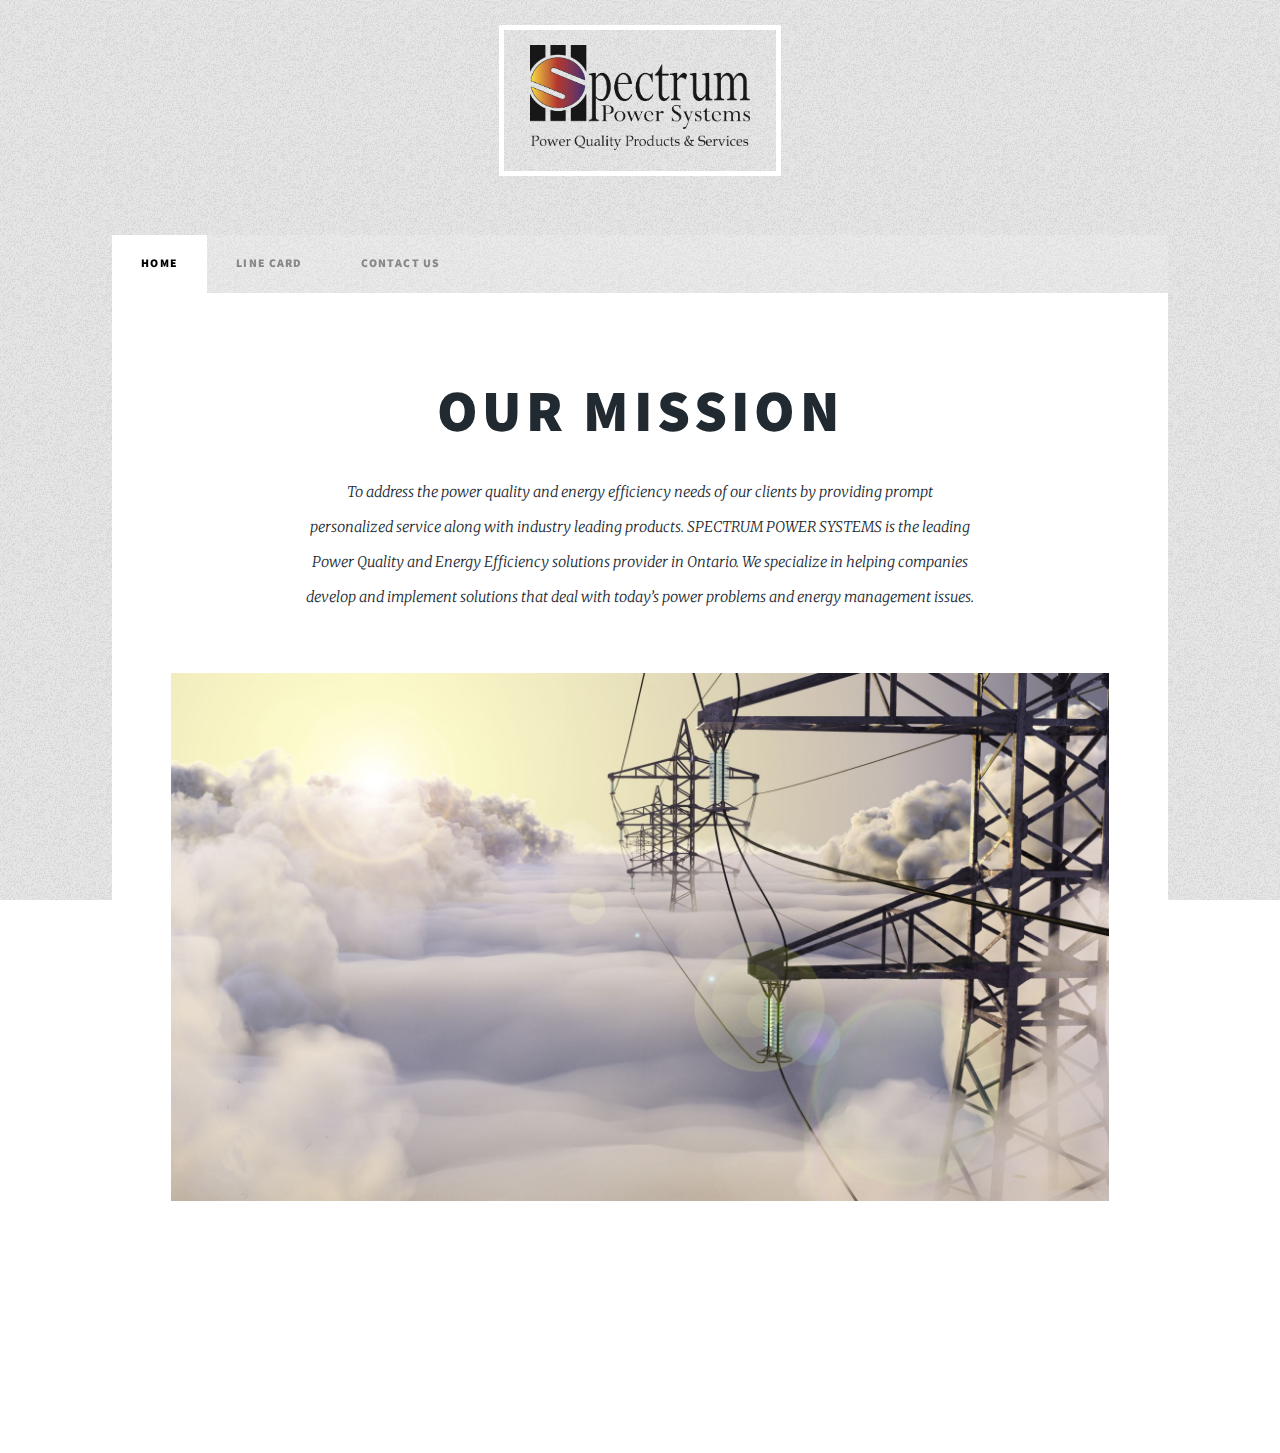
==== commit befc3c9c: "Minor updates to Contact Us" ====
--- a/index.html
+++ b/index.html
@@ -37,7 +37,7 @@
 						<ul class="links">
 							<li class="active"><a href="index.html">Home</a></li>
 							<li><a href="line_card.html">Line Card</a></li>
-							<li><a href="about.html">About Us</a></li>
+							<li><a href="about.html">Contact Us</a></li>
 						</ul>
 					</nav>
 
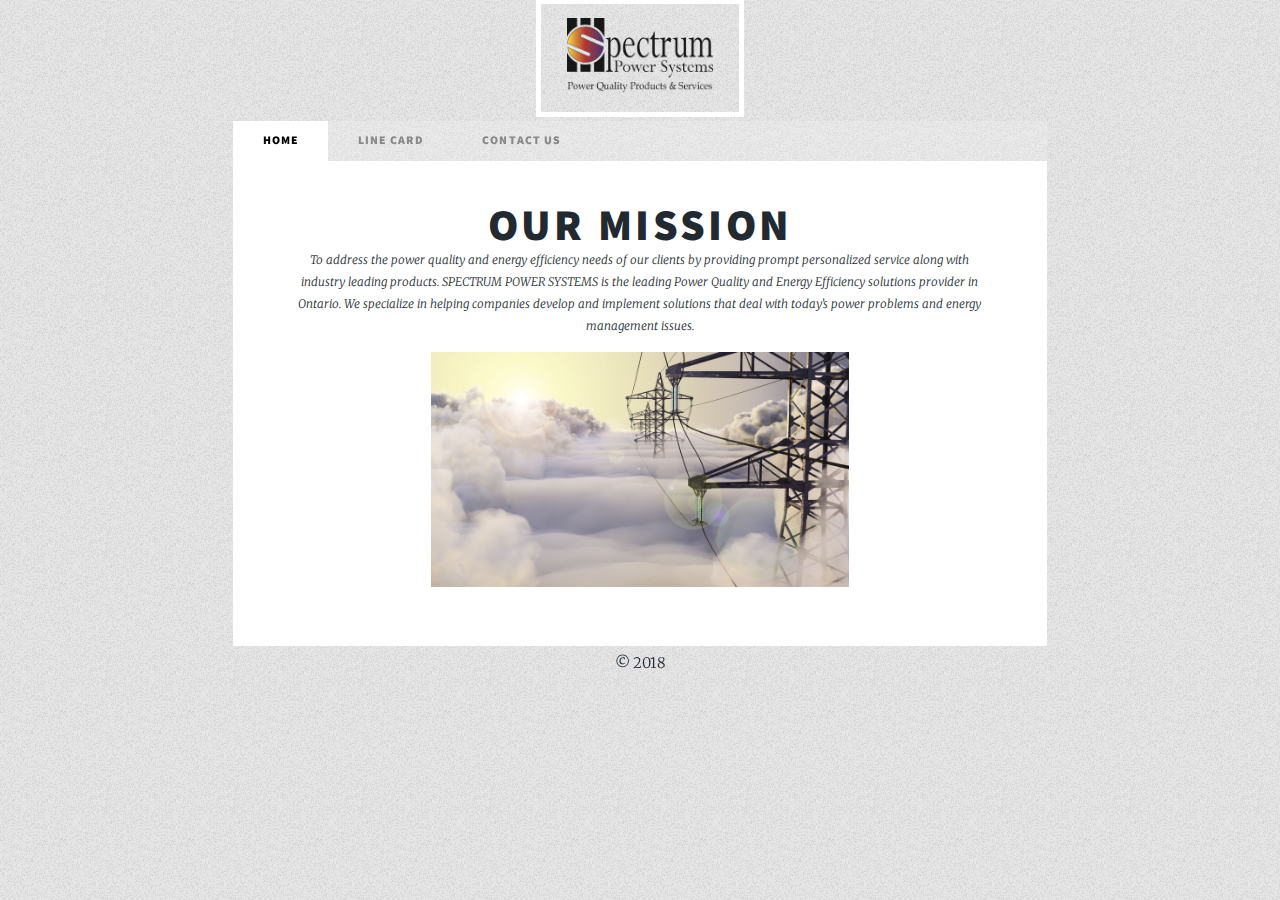
==== commit e31b2571: "Home and Contact" ====
--- a/index.html
+++ b/index.html
@@ -45,21 +45,18 @@
 					<div id="main">
 
 						<!-- Featured Post -->
-							<article class="post featured">
-								<header class="major">
-								<h2>Our Mission<br /></h2>
-									<p>To address the power quality and energy efficiency needs of our clients by providing prompt  <br/>
-                                    personalized service along with industry leading products. SPECTRUM POWER SYSTEMS is the leading <br />
-                                    Power Quality and Energy Efficiency solutions provider in Ontario. We specialize in helping companies <br />
-                                    develop and implement solutions that deal with today’s power problems and energy management issues.</p>
-								</header>
-								<a href="#" class="image main"><img src="images/img01.jpg" alt="" /></a>
-							</article>
-                        </div>
-				<!-- Copyright -->
-					<div id="copyright">
-						<ul><li>&copy; Copyright </li>
+						<article class="post featured shrink">
+							<header class="major">
+							<h2>Our Mission</h2>
+								<p>To address the power quality and energy efficiency needs of our clients by providing prompt  
+								personalized service along with industry leading products. SPECTRUM POWER SYSTEMS is the leading 
+								Power Quality and Energy Efficiency solutions provider in Ontario. We specialize in helping companies 
+								develop and implement solutions that deal with today’s power problems and energy management issues.</p>
+							</header>
+							<a href="#" class="image main"><img src="images/img01.jpg" alt="" /></a>
+						</article>
 					</div>
+								<center>&copy; 2018</center>
 
 			</div>
 
--- a/assets/css/main.css
+++ b/assets/css/main.css
@@ -9,12 +9,19 @@
 
 /* Reset */
 
+.shrink{
+	size: 50%; !important
+}
 .lmnop {
     text-align: left;
 }
+.logo{
+	margin-bottom: 4rem;
+	padding-bottom: -4rem;	
+}
 .logo img{
-	height: 7.2rem;
-	width: 15rem;
+	height: 5rem;
+	width: 10rem;
 }
 .line_table_left {
     padding-left: 7%;
@@ -23,9 +30,9 @@
     list-style-type: circle;
 }
 .map {
-	padding-top: 3rem;
-    height: 200%;
-    width: 100%;
+	padding: 0rem;
+    height: 150%;
+    width: 125%;
 }
 .logo_links {
     text-align: center;
@@ -46,8 +53,14 @@
 	width:620px;
 	text-align: center;
 }
-
-
+.bitsmall {
+	padding-top: 2rem;
+	padding-left: 1rem;
+	margin: -2.15rem;
+}
+.bitsmall p{
+	padding-left: 1rem;
+}
 
 	html, body, div, span, applet, object, iframe, h1, h2, h3, h4, h5, h6, p, blockquote, pre, a, abbr, acronym, address, big, cite, code, del, dfn, em, img, ins, kbd, q, s, samp, small, strike, strong, sub, sup, tt, var, b, u, i, center, dl, dt, dd, ol, ul, li, fieldset, form, label, legend, table, caption, tbody, tfoot, thead, tr, th, td, article, aside, canvas, details, embed, figure, figcaption, footer, header, hgroup, menu, nav, output, ruby, section, summary, time, mark, audio, video {
 		margin: 0;
@@ -56,14 +69,19 @@
 		font-size: 100%;
 		font: inherit;
 		vertical-align: baseline;
-	}
-
+		
+	}
+	html, body{
+		size: 50%;
+		max-height: 50%;
+	}
 	article, aside, details, figcaption, figure, footer, header, hgroup, menu, nav, section {
 		display: block;
 	}
 
 	body {
 		line-height: 1;
+		height: 100%;
 	}
 
 	ol, ul {
@@ -1742,6 +1760,7 @@
 	p {
 		text-align: justify;
 		margin: 0 0 2rem 0;
+		line-height: 1.5rem;
 	}
 
 	h1, h2, h3, h4, h5, h6 {
@@ -1750,7 +1769,7 @@
 		line-height: 1.5;
 		letter-spacing: 0.075em;
 		text-transform: uppercase;
-		margin: 0 0 1rem 0;
+		margin: 0 0 0rem 0;
 	}
 
 		h1 a, h2 a, h3 a, h4 a, h5 a, h6 a {
@@ -2258,7 +2277,7 @@
 			right: 0;
 			text-align: center;
 			top: 0;
-			width: 3rem;
+			width: 5rem;
 		}
 
 		.select-wrapper select::-ms-expand {
@@ -2498,7 +2517,7 @@
 
 		.image.main {
 			display: block;
-			margin: 4rem 0;
+			margin: 0rem 0;
 			width: 100%;
 		}
 
@@ -2507,7 +2526,8 @@
 			}
 
 			.image.main img {
-				width: 100%;
+				width: 60%;
+				margin: auto;
 			}
 
 		@media screen and (max-width: 736px) {
@@ -2773,8 +2793,8 @@
 		}
 
 		header > h2 + p {
-			font-size: 1rem;
-			margin-top: -0.75rem;
+			font-size: 0.8rem;
+			margin-top: -2.75rem;
 		}
 
 		header > h3 + p {
@@ -2788,7 +2808,7 @@
 		}
 
 		header.major {
-			margin: 0 0 4rem 0;
+			margin: 0 0 1rem 0;
 			text-align: center;
 		}
 
@@ -3069,9 +3089,9 @@
 			height: 100%;
 			background-color: #212931;
 			background-image: url("../../images/overlay.png"), linear-gradient(0deg, rgba(0, 0, 0, 0.1), rgba(0, 0, 0, 0.1)), url("../../images/bg.jpg");
-			background-size: auto,								auto,														100% auto;
+			background-size: auto,								auto,														auto;
 			background-position: center,								center,														top center;
-			background-repeat: repeat,								no-repeat,													no-repeat;
+			background-repeat: repeat,								repeat,													repeat;
 			background-attachment: scroll,								scroll,														scroll;
 			z-index: -1;
 		}
@@ -3462,13 +3482,13 @@
 		-ms-transition: -ms-transform 1s ease, opacity 1s ease;
 		transition: transform 1s ease, opacity 1s ease;
 		background: rgba(255, 255, 255, 0.175);
-		height: 4rem;
-		line-height: 4rem;
-		margin: -4rem auto 0 auto;
+		height: 2.75rem;
+		line-height: 2.75rem;
+		margin: -11.75rem auto 0 auto;
 		overflow: hidden;
 		padding: 0 2rem 0 0;
 		position: relative;
-		width: calc(100% - 4rem);
+		width: calc(75% - 10rem);
 		max-width: 72rem;
 		z-index: 2;
 	}
@@ -3605,7 +3625,7 @@
 		background-color: #ffffff;
 		position: relative;
 		margin: 0 auto;
-		width: calc(100% - 4rem);
+		width: calc(75% - 10rem);
 		max-width: 72rem;
 		z-index: 2;
 	}
@@ -3625,7 +3645,7 @@
 		}
 
 		#main > .post {
-			padding: 8rem 8rem 6rem 8rem ;
+			padding: 3rem 3rem 2.25rem 3rem ;
 		}
 
 			#main > .post header.major > .date {
@@ -3633,9 +3653,9 @@
 			}
 
 			#main > .post header.major > h1, #main > .post header.major h2 {
-				font-size: 4rem;
-				line-height: 1.1;
-				margin: 0 0 2rem 0;
+				font-size: 3rem;
+				line-height: 1;
+				margin: 0 0 0rem 0;
 			}
 
 			#main > .post.featured {
@@ -3645,7 +3665,7 @@
 			@media screen and (max-width: 1280px) {
 
 				#main > .post {
-					padding: 6rem 4rem 4rem 4rem ;
+					padding: 3rem 4rem 4rem 4rem ;
 				}
 
 			}
@@ -3804,8 +3824,7 @@
 		cursor: default;
 		position: relative;
 		margin: 0 auto;
-		width: calc(100% - 4rem);
-		max-width: 72rem;
+		width: calc(75% - 10rem);
 		z-index: 2;
 	}
 
@@ -4039,7 +4058,7 @@
 			-webkit-flex-shrink: 1;
 			-ms-flex-shrink: 1;
 			flex-shrink: 1;
-			padding: 4rem 4rem 2rem 4rem ;
+			padding: 2rem 2rem 1rem 2rem ;
 			border-left: solid 2px #e2e2e2;
 		}
 
@@ -4060,7 +4079,7 @@
 			}
 
 				#footer > section.split > section {
-					padding: 3rem 4rem 1rem 4rem ;
+					padding: 3rem 2.5rem 1rem 2.5rem ;
 					border-top: solid 2px #e2e2e2;
 				}
 
@@ -4082,7 +4101,7 @@
 					-webkit-align-items: center;
 					-ms-align-items: center;
 					align-items: center;
-					padding: 3.15rem 4rem;
+					padding: 1.75rem 1.75rem;
 				}
 
 					#footer > section.split.contact > section > * {
@@ -4112,12 +4131,9 @@
 						flex-grow: 1;
 					}
 
-					#footer > section.split.contact > section:first-child {
-						padding: 4rem 4rem 3rem 4rem;
-					}
 
 					#footer > section.split.contact > section:last-child {
-						padding: 3rem 4rem 4rem 4rem;
+						margin: 1.4rem;
 					}
 
 					#footer > section.split.contact > section.alt {
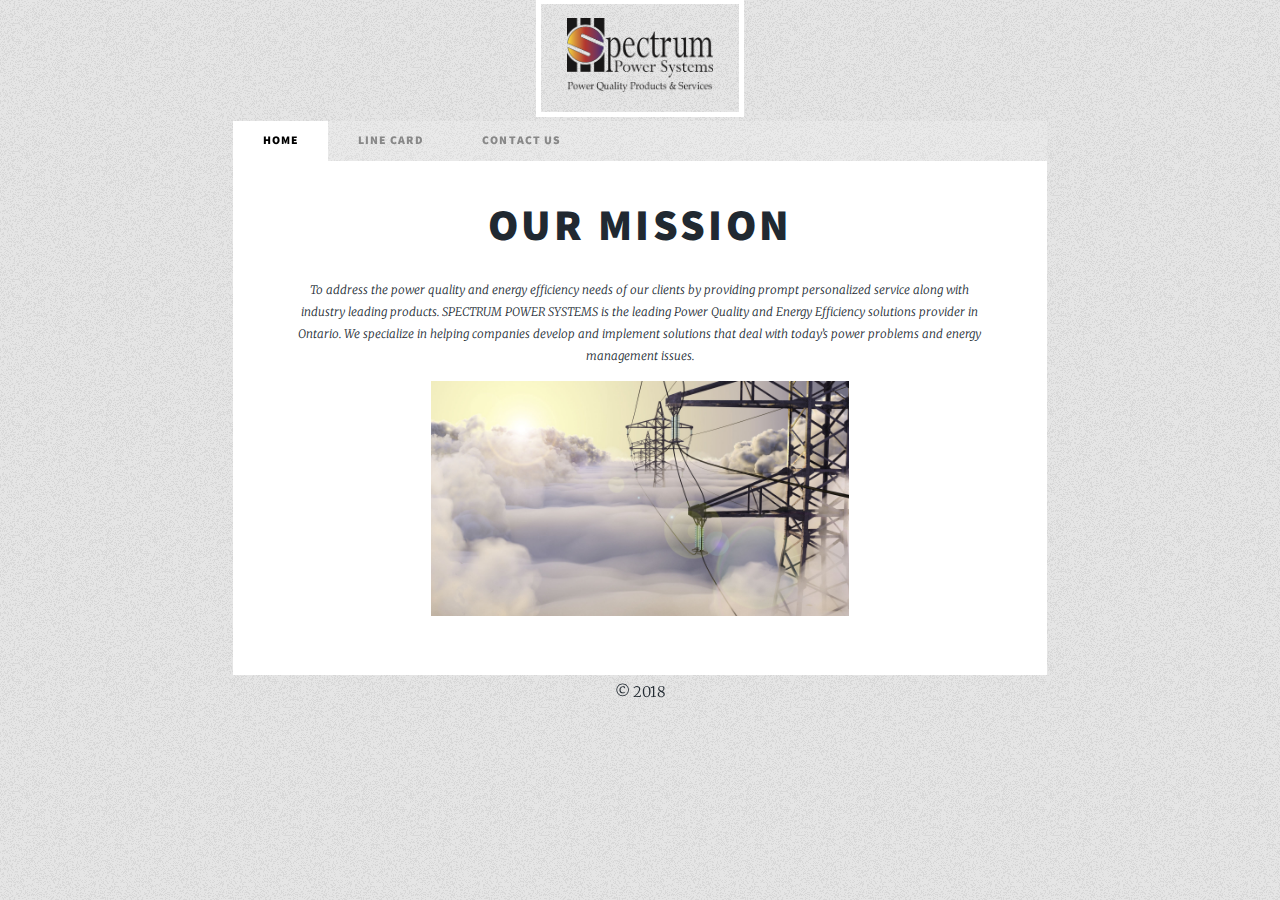
==== commit 2aa3aabb: "Linecard update" ====
--- a/index.html
+++ b/index.html
@@ -47,7 +47,7 @@
 						<!-- Featured Post -->
 						<article class="post featured shrink">
 							<header class="major">
-							<h2>Our Mission</h2>
+							<h2 class="mission">Our Mission</h2>
 								<p>To address the power quality and energy efficiency needs of our clients by providing prompt  
 								personalized service along with industry leading products. SPECTRUM POWER SYSTEMS is the leading 
 								Power Quality and Energy Efficiency solutions provider in Ontario. We specialize in helping companies 
--- a/assets/css/main.css
+++ b/assets/css/main.css
@@ -9,9 +9,6 @@
 
 /* Reset */
 
-.shrink{
-	size: 50%; !important
-}
 .lmnop {
     text-align: left;
 }
@@ -37,11 +34,12 @@
 .logo_links {
     text-align: center;
 }
+/*
 .logo_links img{
     height:10%;
     width:175px; 
     text-align: center;
-}
+}*/
 .logo_links a {
     border: 0 none;
 }
@@ -61,7 +59,29 @@
 .bitsmall p{
 	padding-left: 1rem;
 }
-
+#linecard{
+	object-fit: none;
+	height: 200%;
+}
+.line_logo{
+	width: 40%;
+	height: 10%;
+}
+.line_logo img, 
+.line_logo a{
+	width: 60%;
+	height: 75px;
+	margin-bottom: -4rem;
+}
+.line_description{
+	width: 60%;
+}
+.line_description li{
+	font-size: 75%;
+}
+.mission{
+	height: 5rem;
+}
 	html, body, div, span, applet, object, iframe, h1, h2, h3, h4, h5, h6, p, blockquote, pre, a, abbr, acronym, address, big, cite, code, del, dfn, em, img, ins, kbd, q, s, samp, small, strike, strong, sub, sup, tt, var, b, u, i, center, dl, dt, dd, ol, ul, li, fieldset, form, label, legend, table, caption, tbody, tfoot, thead, tr, th, td, article, aside, canvas, details, embed, figure, figcaption, footer, header, hgroup, menu, nav, output, ruby, section, summary, time, mark, audio, video {
 		margin: 0;
 		padding: 0;
@@ -3645,7 +3665,7 @@
 		}
 
 		#main > .post {
-			padding: 3rem 3rem 2.25rem 3rem ;
+			padding: 1rem 3rem 2.25rem 3rem ;
 		}
 
 			#main > .post header.major > .date {
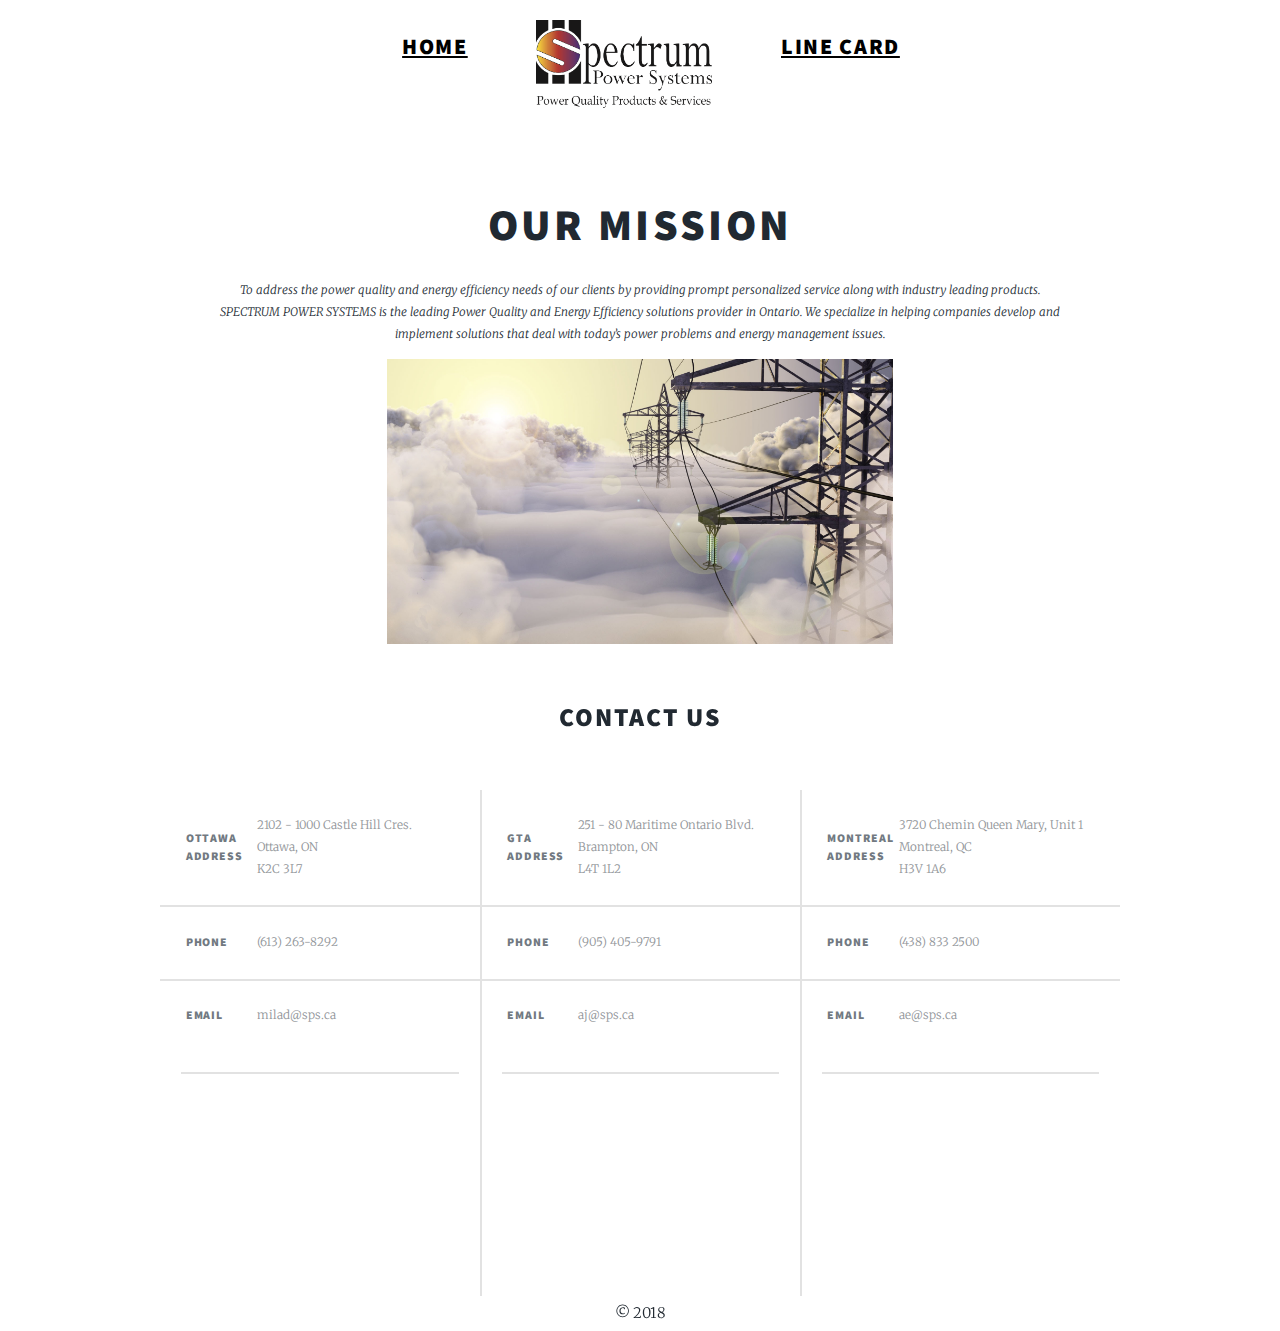
==== commit db193181: "New update" ====
--- a/index.html
+++ b/index.html
@@ -10,40 +10,26 @@
 	<body class="is-loading">
 
 		<!-- Wrapper -->
-			<div id="wrapper" >
-
-				<!-- Intro -->
-				<!--	<div id="intro">
-						<div class="intro lg_img">
-							<img src="images/logo.png"/>
-							<br><br>
-						</div>
-						<!--<h1>Spectrum<br /></h1>
-                            <h2>Power Systems</h2>
-						<p>Power Quality Products & Services</a><br /></p>-->
-				<!--		<ul class="actions">
-							<li><a href="#header" class="button icon solo fa-arrow-down scrolly">Continue</a></li>
-						</ul>
-					</div>
-				-->
-
+			<div id="wrapper">
 				<!-- Header -->
-					<header id="header">
-						<a href="index.html" class="logo"><img src="images/logo.png"/></a>
-					</header>
-
+                <header id="header">
+				<ul>
+					<li><a href="index.html" class="logo"><u>Home</u></a></li>
+					<li><a href="index.html" class="logo"><img src="images/logo.png"/></a></li>
+					<li><a href="line_card.html" class="logo"><u>Line Card</u></a></li>
+                </ul>
+				</header>
 				<!-- Nav -->
 					<nav id="nav">
-						<ul class="links">
+						<!--<ul class="links">
 							<li class="active"><a href="index.html">Home</a></li>
 							<li><a href="line_card.html">Line Card</a></li>
 							<li><a href="about.html">Contact Us</a></li>
-						</ul>
+						</ul>-->
 					</nav>
 
 				<!-- Main -->
 					<div id="main">
-
 						<!-- Featured Post -->
 						<article class="post featured shrink">
 							<header class="major">
@@ -53,11 +39,81 @@
 								Power Quality and Energy Efficiency solutions provider in Ontario. We specialize in helping companies 
 								develop and implement solutions that deal with today’s power problems and energy management issues.</p>
 							</header>
-							<a href="#" class="image main"><img src="images/img01.jpg" alt="" /></a>
+							<a class="image main"><img src="images/img01.jpg" alt="" /></a>
 						</article>
 					</div>
-								<center>&copy; 2018</center>
-
+					<!-- Footer -->
+					<article class="post featured shrink">
+							<header class="major"><h2 class="mission">Contact Us</h2></header>
+					</article>
+					
+					<footer id="footer">
+						<section class="split contact">
+							<section>
+								<h3>Ottawa Address</h3>
+								<p class="bitsmall">
+									2102 - 1000 Castle Hill Cres.<br />
+									Ottawa, ON<br /> 
+									K2C 3L7<br />
+								</p>
+							</section>
+							<section>
+								<h3>Phone</h3>
+								<p class="bitsmall">(613) 263-8292</p>
+							</section>
+							<section>
+								<h3>Email</h3>
+								<p class="bitsmall">milad@sps.ca</p>
+							</section>
+							<section>
+									<iframe class="map" src="https://www.google.com/maps/embed?pb=!1m18!1m12!1m3!1d2802.9897618090063!2d-75.7477011487602!3d45.369201647695725!2m3!1f0!2f0!3f0!3m2!1i1024!2i768!4f13.1!3m3!1m2!1s0x4cce06eafd7759cd%3A0x3c8f7fc5eed2f5d9!2s1000+Castle+Hill+Crescent%2C+Ottawa%2C+ON+K2C+3L7!5e0!3m2!1sen!2sca!4v1518477979905"frameborder="0" style="border:0" allowfullscreen></iframe>
+							</section>
+						</section>
+						<section class="split contact">
+							<section >
+							<h3> GTA <br/> Address</h3>
+								<p class="bitsmall">
+									251 - 80 Maritime Ontario Blvd.<br />
+									Brampton, ON<br />
+									L4T 1L2<br/>
+								</p>
+							</section>
+							<section>
+								<h3>Phone</h3>
+								<p class="bitsmall">(905) 405-9791</p>
+							</section>
+							<section>
+								<h3>Email</h3>
+								<p class="bitsmall">aj@sps.ca</p>
+							</section>
+							<section>
+									<iframe class="map" src="https://www.google.com/maps/embed?pb=!1m18!1m12!1m3!1d2882.18543246173!2d-79.70160764880248!3d43.7482459541947!2m3!1f0!2f0!3f0!3m2!1i1024!2i768!4f13.1!3m3!1m2!1s0x882b3cfe268711e5%3A0xe2dd7ed73566b568!2s80+Maritime+Ontario+Blvd%2C+Brampton%2C+ON+L6S+0E7!5e0!3m2!1sen!2sca!4v1518478035032" width="600" height="650" frameborder="0" style="border:0" allowfullscreen></iframe>
+							</section>
+						</section>
+						<section class="split contact">
+							<section >
+							<h3> Montreal <br/> Address</h3>
+								<p class="bitsmall">
+									3720 Chemin Queen Mary, Unit 1<br />
+									Montreal, QC<br />
+									H3V 1A6<br/>
+								</p>
+							</section>
+							<section>
+								<h3>Phone</h3>
+								<p class="bitsmall">(438) 833 2500</p>
+							</section>
+							<section>
+								<h3>Email</h3>
+								<p class="bitsmall">ae@sps.ca</p>
+							</section>
+							<section>
+									<iframe class="map" src="https://www.google.com/maps/embed?pb=!1m18!1m12!1m3!1d2796.773656007808!2d-73.62142174875692!3d45.49450253933923!2m3!1f0!2f0!3f0!3m2!1i1024!2i768!4f13.1!3m3!1m2!1s0x4cc919f099afa8ab%3A0x35ba667573b75815!2s3720+Chemin+Queen+Mary+%231%2C+Montr%C3%A9al%2C+QC+H3V+1A6!5e0!3m2!1sen!2sca!4v1526750827841" width="600" height="650" frameborder="0" style="border:0" allowfullscreen></iframe>
+							</section>
+						</section>
+					</footer>
+					<!-- Copyright -->
+					<center>&copy; 2018</center>
 			</div>
 
 		<!-- Scripts -->
--- a/assets/css/main.css
+++ b/assets/css/main.css
@@ -12,13 +12,14 @@
 .lmnop {
     text-align: left;
 }
+/*
 .logo{
 	margin-bottom: 4rem;
 	padding-bottom: -4rem;	
-}
+}*/
 .logo img{
-	height: 5rem;
-	width: 10rem;
+	height: 6rem;
+	width: 12rem;
 }
 .line_table_left {
     padding-left: 7%;
@@ -82,6 +83,29 @@
 .mission{
 	height: 5rem;
 }
+#header ul {
+    list-style-type: none;
+    overflow: hidden;
+    background-color: white;
+}
+
+#header li {
+    float: left;
+}
+
+#header li a {
+    display: block;
+    color: black;
+    text-align: center;
+    padding: 16px;
+    text-decoration: none;
+}/*
+.link{
+	size: 80% !important;
+}*/
+
+
+
 	html, body, div, span, applet, object, iframe, h1, h2, h3, h4, h5, h6, p, blockquote, pre, a, abbr, acronym, address, big, cite, code, del, dfn, em, img, ins, kbd, q, s, samp, small, strike, strong, sub, sup, tt, var, b, u, i, center, dl, dt, dd, ol, ul, li, fieldset, form, label, legend, table, caption, tbody, tfoot, thead, tr, th, td, article, aside, canvas, details, embed, figure, figcaption, footer, header, hgroup, menu, nav, output, ruby, section, summary, time, mark, audio, video {
 		margin: 0;
 		padding: 0;
@@ -3107,12 +3131,7 @@
 			left: 0;
 			width: 100%;
 			height: 100%;
-			background-color: #212931;
-			background-image: url("../../images/overlay.png"), linear-gradient(0deg, rgba(0, 0, 0, 0.1), rgba(0, 0, 0, 0.1)), url("../../images/bg.jpg");
-			background-size: auto,								auto,														auto;
-			background-position: center,								center,														top center;
-			background-repeat: repeat,								repeat,													repeat;
-			background-attachment: scroll,								scroll,														scroll;
+			background-color: white;
 			z-index: -1;
 		}
 
@@ -3410,7 +3429,7 @@
 		}
 
 		#header a {
-			color: #ffffff;
+			/*color: #ffffff;*/
 			border-bottom-color: rgba(255, 255, 255, 0.5);
 		}
 
@@ -3453,19 +3472,19 @@
 			border-color: #ffffff;
 			border-width: 5px !important;
 			font-family: "Source Sans Pro", Helvetica, sans-serif;
-			font-size: 2.25rem;
+			font-size: 1.5rem;
 			font-weight: 900;
 			letter-spacing: 0.075em;
-			line-height: 1;
+			line-height: 2.5;
 			padding: 1rem 1.75rem;
 			text-transform: uppercase;
 			visibility: visible;
 		}
 
-			#header .logo:hover {
+			/*#header .logo:hover {
 				border-color: #18bfef !important;
 				color: #18bfef !important;
-			}
+			}*/
 
 		@media screen and (max-width: 980px) {
 
@@ -3645,7 +3664,7 @@
 		background-color: #ffffff;
 		position: relative;
 		margin: 0 auto;
-		width: calc(75% - 10rem);
+		width: calc(75%);
 		max-width: 72rem;
 		z-index: 2;
 	}
@@ -3839,12 +3858,12 @@
 		display: -webkit-flex;
 		display: -ms-flex;
 		display: flex;
-		background-color: #f5f5f5;
+		background-color: white;
 		color: #909498;
 		cursor: default;
 		position: relative;
 		margin: 0 auto;
-		width: calc(75% - 10rem);
+		width: calc(75%);
 		z-index: 2;
 	}
 
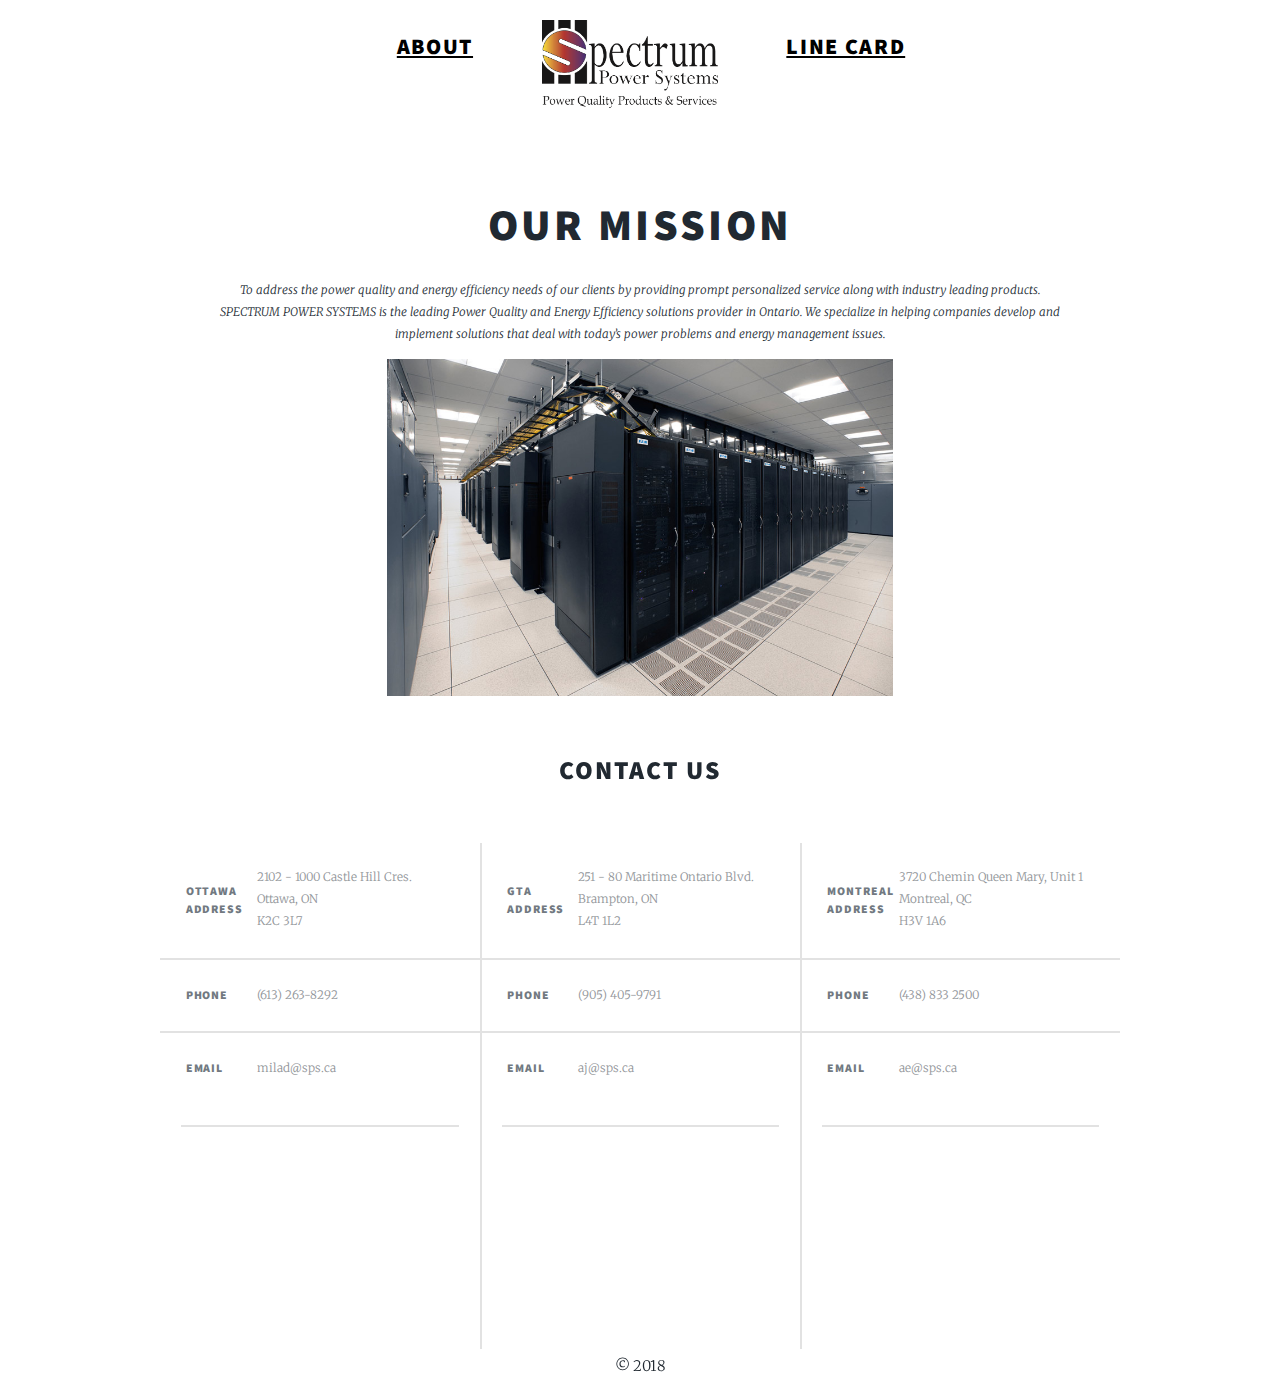
==== commit 8715efc3: "Rename" ====
--- a/index.html
+++ b/index.html
@@ -14,7 +14,7 @@
 				<!-- Header -->
                 <header id="header">
 				<ul>
-					<li><a href="index.html" class="logo"><u>Home</u></a></li>
+					<li><a href="index.html" class="logo"><u>About</u></a></li>
 					<li><a href="index.html" class="logo"><img src="images/logo.png"/></a></li>
 					<li><a href="line_card.html" class="logo"><u>Line Card</u></a></li>
                 </ul>
